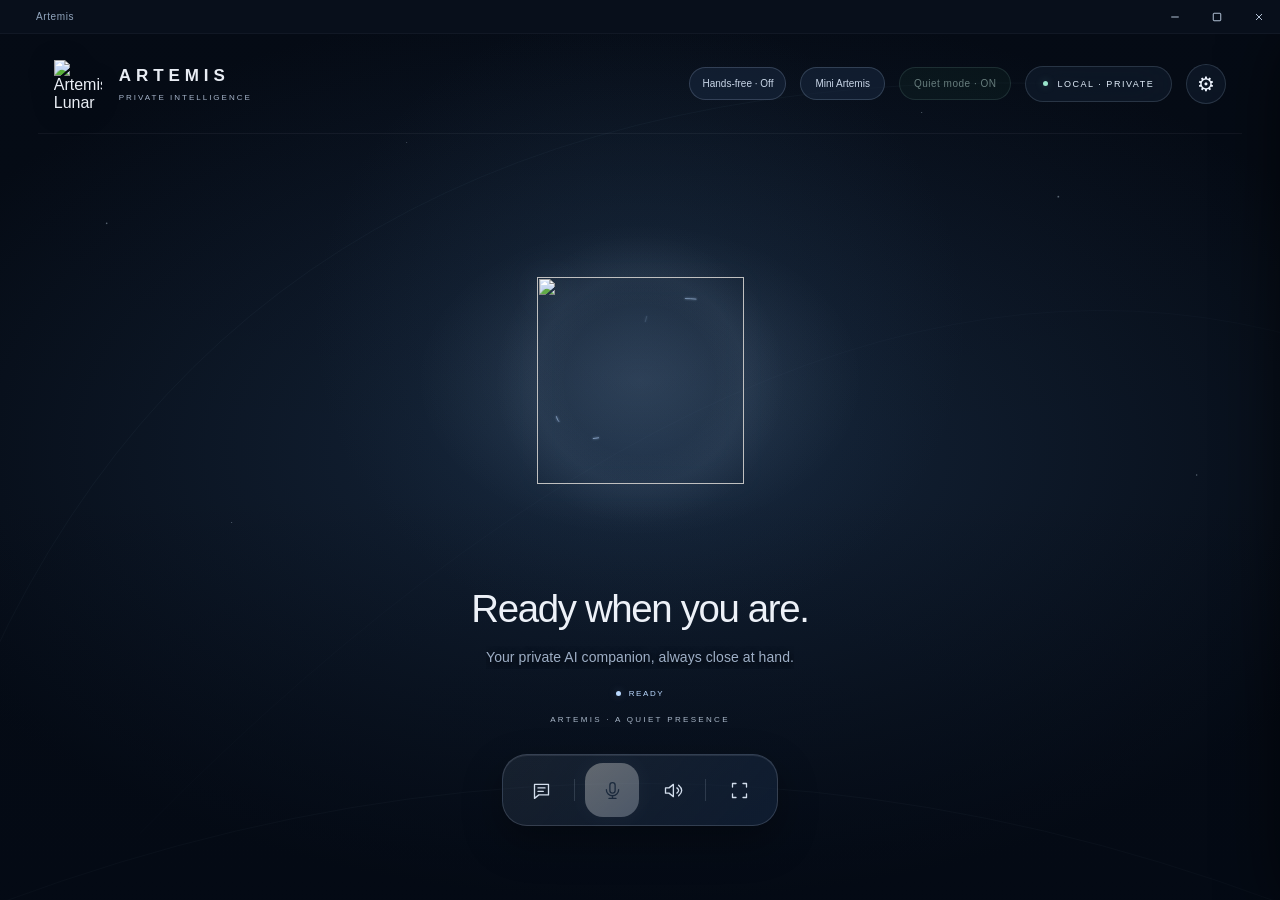
==== app/desktop/web/index.html @ 258d7ea5 "Add and install session-only chat and voice performance measurements" ====
<!doctype html><html lang="en"><head><meta charset="utf-8"><meta name="viewport" content="width=device-width,initial-scale=1"><title>ARTEMIS · Private Intelligence</title><link rel="stylesheet" href="styles.css"><link rel="stylesheet" href="cosmic.css"><link rel="stylesheet" href="premium.css"><link rel="stylesheet" href="antimatter.css"><link rel="stylesheet" href="lunar.css"><link rel="stylesheet" href="artemis-identity.css"><link rel="stylesheet" href="icon-mode.css"><link rel="stylesheet" href="icon-reactive.css"><link rel="stylesheet" href="quiet.css"><link rel="stylesheet" href="mini.css"><link rel="stylesheet" href="window-chrome.css"><link rel="stylesheet" href="handsfree.css"><link rel="stylesheet" href="app-commands.css"><link rel="stylesheet" href="daily.css"><link rel="stylesheet" href="reminders.css"></head><body>
<section id="reminder-inbox" role="status" aria-label="Due reminders" hidden></section><button id="stop-speaking" style="position:fixed;right:16px;bottom:16px;z-index:180;padding:10px 16px;border-radius:12px;background:#304b46;color:#edf5f2;border:1px solid #72978d" hidden>Stop speaking</button><div class="app"><div class="window-chrome"><div class="window-drag pywebview-drag-region" id="window-drag"><img src="/assets/lunar_a.png" alt=""><span>Artemis</span></div><button id="window-minimize" aria-label="Minimize window" title="Minimize window"><svg viewBox="0 0 16 16"><path d="M3 8h10"/></svg></button><button id="window-maximize" aria-label="Maximize window" title="Maximize window"><svg viewBox="0 0 16 16"><rect x="3" y="3" width="10" height="10" rx="1"/></svg></button><button id="window-close" aria-label="Close Artemis" title="Close Artemis"><svg viewBox="0 0 16 16"><path d="m4 4 8 8m0-8-8 8"/></svg></button></div><div class="mini-toolbar"><strong>ARTEMIS</strong><button id="mini-pin" aria-pressed="false" title="Keep Mini Artemis on top">Pin</button><button id="mini-collapse" title="Collapse to icon">Collapse</button><button id="mini-full" title="Return to full desktop">Full</button></div>
<div class="ambient ambient-a"></div><div class="ambient ambient-b"></div><div class="ambient ambient-c"></div><div class="grain"></div><div class="atmosphere atmosphere-left" aria-hidden="true"></div><div class="atmosphere atmosphere-right" aria-hidden="true"></div>
<header class="topbar"><div class="brand"><img src="/assets/lunar_a.png" alt="Artemis Lunar A" class="logo"><div><strong>ARTEMIS</strong><small>PRIVATE INTELLIGENCE</small></div></div><div class="top-right"><button id="handsfree-header" aria-pressed="false" title="Start or stop automatic conversation">Hands-free · Off</button><button id="mini-open" title="Open Mini Artemis">Mini Artemis</button><button id="quiet-toggle" aria-pressed="true" title="Mute voice and use text chat">Quiet mode · ON</button><span class="local-chip"><i></i> LOCAL · PRIVATE</span><button class="top-btn" id="settings-open" aria-label="Open settings" title="Settings">⚙</button></div></header>
<main class="center"><div class="mini-actions"><button id="handsfree-mini" aria-pressed="false">Hands-free · Off</button><button id="mini-chat-open">Chat</button><button id="mini-quiet">Quiet mode · ON</button></div><div class="workspace-label">YOUR PERSONAL SPACE <span>01 / VOICE</span></div><div class="orb-visual" aria-hidden="true"><div class="orbit orbit-outer"></div><div class="orbit orbit-middle"></div><div class="orbit orbit-inner"></div><div class="orb-spark orb-spark-a"></div><div class="orb-spark orb-spark-b"></div></div><div class="orb-stage icon-stage"><button id="mini-icon-open" aria-label="Open Mini Artemis chat"></button><div class="icon-mark" role="img" aria-label="Artemis · ready"><img src="/assets/lunar_a.png" alt="" draggable="false"><div class="icon-halo" aria-hidden="true"></div><svg class="icon-energy" viewBox="0 0 768 768" aria-hidden="true"><path class="crescent-light" d="M590 82C390 62 178 178 152 356C123 553 333 722 574 600"/><path class="orbit-light" d="M81 536C-7 426 529 186 653 248C795 325 333 640 138 597C107 590 90 566 81 536Z"/><path class="inner-light" d="M407 146C373 276 335 381 208 549C164 610 144 638 111 659"/></svg></div><canvas id="orb" aria-label="Animated Artemis crescent-blade A emblem"></canvas><div class="orb-fallback" id="orb-fallback" hidden aria-label="Static artwork shown when WebGL is unavailable"></div></div><h1 id="headline">Ready when you are.</h1><p class="subhead" id="subhead">A quiet moment before the conversation begins.</p><p id="last-heard" class="last-heard" role="status" hidden></p><div class="status"><i id="status-dot"></i><span id="status-label">READY</span></div>
<p class="lunar-signature">ARTEMIS · A QUIET PRESENCE</p><nav class="dock" aria-label="Main controls"><button id="chat-open" aria-label="Open text conversation" title="Chat" class="dock-btn"><svg viewBox="0 0 24 24"><path d="M4 5h16v12H9l-5 4V5Z"/><path d="M8 9h8m-8 4h6"/></svg></button><div class="dock-sep"></div><button id="voice-button" class="dock-btn mic" aria-label="Start voice recognition" title="Record with Whisper"><svg viewBox="0 0 24 24"><rect x="9" y="3" width="6" height="12" rx="3"/><path d="M5 11a7 7 0 0 0 14 0M12 18v3m-4 0h8"/></svg></button><button id="sound-button" class="dock-btn" aria-label="Speech output status" title="Isabella status"><svg viewBox="0 0 24 24"><path d="M4 9h4l5-4v14l-5-4H4V9ZM17 9q4 3 0 6M19 6q7 6 0 12"/></svg></button><div class="dock-sep"></div><button id="expand-button" class="dock-btn" aria-label="Enter fullscreen" title="Fullscreen"><svg viewBox="0 0 24 24"><path d="M8 4H4v4m12-4h4v4M4 16v4h4m12-4v4h-4"/></svg></button></nav>
<div class="workspace-footer"><span>WHISPER <b>Speech recognition</b></span><span>ISABELLA <b>Your voice companion</b></span><span class="keyboard-hint">Ctrl + K <b>Open conversation</b></span></div><div role="status" class="toast" id="toast" hidden></div></main>
<aside id="chat-panel" class="sidepanel" aria-label="Chat with Artemis" aria-hidden="true"><div class="panel-head"><div><small>CONVERSATION</small><h2>Chat with Artemis</h2></div><button class="close" id="chat-close" aria-label="Close chat">✕</button></div><div class="conversation" id="messages"><div class="welcome"><img src="/assets/lunar_a.png" alt=""><h3>What’s on your mind?</h3><p>Chat with Artemis or ask it to open an installed app. Try “open Notepad”.</p></div></div><form class="composer" id="chat-form"><input id="chat-input" placeholder="Message Artemis or type open Notepad…" maxlength="3000" autocomplete="off" aria-label="Type a message"><button type="submit" id="send" aria-label="Send message">➜</button></form><div id="save-status" role="status">Loading saved conversation…</div><div class="panel-foot"><button id="stop-reply" hidden>Stop reply</button><button id="clear-chat" title="Clear this session’s messages">Clear conversation</button><span>LOCAL OLLAMA</span></div></aside>
<aside id="settings-panel" class="sidepanel" aria-label="Settings" aria-hidden="true"><div class="panel-head"><div><small>PERSONALIZE</small><h2>Preferences</h2></div><button class="close" id="settings-close" aria-label="Close settings">✕</button></div><div class="settings-content"><h3>Quiet mode</h3><label class="setting-check"><input type="checkbox" id="quiet-setting" checked> Keep Artemis silent</label><p class="quiet-note">Disables recording and spoken replies. Text chat stays available. Speech already playing is stopped; pending synthesis is cancelled before playback.</p><h3>Appearance</h3><label>Animation speed <output id="speed-value">1.0×</output><input type="range" min="0" max="180" value="100" id="animation-speed"></label><label>Orb scale <output id="scale-value">100%</output><input type="range" min="70" max="130" value="100" id="orb-scale"></label><label class="setting-check"><input type="checkbox" id="reduce-motion"> Reduce animations</label><h3>Everyday</h3><p class="daily-examples">Try: weather today, weather tomorrow, what time is it, calculate 25 * 4, or what can you do.</p><p class="quiet-note">Weather needs internet. City searches and coordinates are sent to Open-Meteo.</p><p id="weather-location">Loading saved weather city...</p><label for="weather-city">Weather city</label><input id="weather-city" placeholder="City, country" maxlength="100"><button id="weather-find">Find location</button><div id="weather-choices" aria-live="polite"></div><h3>Open apps</h3><p class="quiet-note">Type or say “open Notepad”, “open Spotify”, or “launch VS Code”. Close matches need a click to confirm.</p><button id="find-apps">Find apps</button><div id="installed-apps" aria-live="polite"></div><h3>Hands-free conversation</h3><button id="handsfree-toggle" aria-pressed="false">Start hands-free</button><p id="handsfree-hint">Hands-free is off. Start it when you are ready to speak. Quiet mode blocks listening and spoken replies.</p><h3>Conversation</h3><label class="setting-check"><input type="checkbox" id="auto-send-voice" checked> Automatically send recognized speech</label><h3>Daily briefing</h3><button id="daily-briefing">Get daily briefing</button><p class="quiet-note">Weather for your saved city plus overdue and upcoming reminders today. Available on request; spoken replies follow Quiet mode and your speech setting.</p><h3>Reminders</h3><p class="quiet-note">Try “remind me in 10 minutes to stretch”, “show reminders”, or “cancel reminder 1”. Reminders are visual and stay until dismissed. Artemis must be open; overdue reminders appear when you reopen it.</p><button id="check-reminders">Check reminders</button><p id="reminder-status" role="status">Waiting for the desktop reminder service.</p><h3>Documents</h3><button id="index-documents">Choose files to index</button><p id="document-status" role="status">Add UTF-8 .txt/.md (200 KB), PDF or .docx files (5 MB). Only selected files are read. PDF extraction needs pypdf; image-only scans need OCR, which is not available yet.</p><p class="quiet-note">Try “search documents for budget”, “list documents”, or “remove document 1”. Indexed text is a local snapshot; select a changed file again to refresh it. Removing it keeps the original file.</p><h3>Personal memory</h3><p class="quiet-note">Save a fact in chat: “remember that I prefer tea”. Use “show memories”, “find memories about tea”, “update memory 1: I prefer coffee”, or “forget memory 1”. Facts stay on this computer and can inform local chat. Clearing chat does not clear memory; forgetting a fact does not erase old chat messages.</p><h3>Performance</h3><button id="refresh-performance">Refresh timings</button><button id="clear-performance">Clear timings</button><div id="performance-results" role="status">Timings stay in memory for this session only. No message text or audio is stored here. Recognition totals include time spent recording; speech totals include playback.</div><h3>Service status</h3><button id="check-services">Check services</button><p id="service-status" role="status">Check local services without recording audio.</p><h3>Local intelligence</h3><label for="chat-model">Ollama chat model</label><select id="chat-model" disabled><option value="artemis">artemis</option></select><button id="refresh-models">Refresh models</button><button id="save-model" disabled>Use selected model</button><p id="model-status" role="status">Default: artemis. Refresh to list installed models.</p><div class="setting-item"><span>Voice</span><b>Isabella · Kokoro</b></div><div class="setting-item"><span>Recognition</span><b>Whisper · Push to talk</b></div><div class="warning">Microphone uses offline Whisper: click once to record and again to transcribe. Recognized speech is sent to local Ollama automatically when Auto-send is enabled. App opening is available through explicit commands such as “open Notepad”.</div></div></aside>
<div id="veil" class="veil" hidden></div>
</div><script src="artemis-emblem.js"></script><script src="icon-mode.js"></script><script src="chat-stream.js"></script><script src="app.js"></script><script src="session.js"></script><script src="mini.js"></script><script src="window-chrome.js"></script><script src="handsfree.js"></script><script src="app-commands.js"></script><script src="daily.js"></script><script src="reminders.js"></script><script src="model-settings.js"></script><script src="performance.js"></script></body></html>
---- app/desktop/web/styles.css ----
:root{color-scheme:dark;font-family:Inter,'Segoe UI',Arial,sans-serif;--pearl:#e7effa;--muted:#a6b3c7;--tint:#c2d8ef}*{box-sizing:border-box}html,body{margin:0;width:100%;height:100%;overflow:hidden}button,input{font:inherit}button{cursor:pointer}button:focus-visible,input:focus-visible{outline:2px solid #c1eaf8;outline-offset:3px}.app{min-height:100vh;position:relative;isolation:isolate;overflow:hidden;color:#eff5ff;background:radial-gradient(ellipse 70% 60% at 50% 55%,#596c81 0%,#364a63 36%,#17283b 77%,#101a29 100%)}.ambient{position:absolute;inset:-20%;pointer-events:none;z-index:-2;filter:blur(45px)}.ambient-a{background:radial-gradient(ellipse 33% 30% at 20% 43%,#b4cfdc64,transparent 78%)}.ambient-b{background:radial-gradient(ellipse 34% 34% at 83% 58%,#a7bad26d,transparent 75%)}.ambient-c{background:radial-gradient(ellipse 26% 26% at 45% 14%,#b4a8c34d,transparent 76%)}.grain{position:absolute;inset:0;pointer-events:none;z-index:-1;opacity:.16;background-image:url("data:image/svg+xml,%3Csvg viewBox='0 0 180 180' xmlns='http://www.w3.org/2000/svg'%3E%3Cfilter id='n'%3E%3CfeTurbulence type='fractalNoise' baseFrequency='.4' numOctaves='3' stitchTiles='stitch'/%3E%3C/filter%3E%3Crect width='100%25' height='100%25' filter='url(%23n)' opacity='.18'/%3E%3C/svg%3E")}.topbar{height:100px;position:relative;z-index:4;display:flex;justify-content:space-between;align-items:center;padding:18px clamp(28px,5vw,82px)}.brand{display:flex;gap:14px;align-items:center}.logo{height:53px;width:53px;object-fit:contain;filter:drop-shadow(0 6px 15px #0c152b55)}.brand strong{font-size:19px;letter-spacing:.26em;font-weight:650}.brand small{display:block;letter-spacing:.24em;font-size:9px;color:#b7c4d4;margin-top:5px}.top-right{display:flex;gap:16px;align-items:center}.local-chip{font-size:10px;letter-spacing:.18em;display:flex;align-items:center;gap:9px;color:#e1edfa;border:1px solid #d0e9ff26;border-radius:99px;background:#c8e0fa12;padding:11px 16px;backdrop-filter:blur(30px)}.local-chip i,.status i{height:7px;width:7px;background:#99e4cb;display:inline-block;border-radius:50%;box-shadow:0 0 13px #9de5cbd2}.top-btn,.close{color:#eff5ff;background:#c7d9f41a;border:1px solid #d5eaff40;border-radius:50%;height:43px;width:43px;box-shadow:inset 0 1px #fff3;backdrop-filter:blur(24px)}.top-btn{font-size:21px}.center{height:calc(100vh - 100px);min-height:530px;position:relative;display:flex;align-items:center;flex-direction:column;justify-content:flex-start}.section-label{margin-top:clamp(4px,2.7vh,30px);font-size:10px;color:#becbd9;letter-spacing:.3em}.orb-stage{position:relative;width:min(890px,95vw);height:clamp(255px,48vh,510px);transform:scale(var(--orb-scale,1));transform-origin:50% 55%;transition:transform .35s}.orb-stage canvas{position:absolute;inset:0;width:100%;height:100%;display:block;background:transparent}.orb-fallback{position:absolute;inset:20%;display:grid;place-items:center;color:#f0b8b8;font-size:13px;text-align:center}.center h1{font-size:clamp(31px,4.3vw,58px);font-weight:450;letter-spacing:-.055em;margin:-8px 0 10px;text-align:center;text-shadow:0 2px 20px #09162a45}.subhead{font-size:14px;letter-spacing:.01em;color:#d8e3ed;text-align:center;margin:0 24px}.status{margin-top:25px;display:flex;align-items:center;gap:11px;font-size:10px;letter-spacing:.15em;color:#d9e5f1}.status-line{width:1px;height:15px;background:#d0dcf066;margin:0 3px}.dock{margin-top:clamp(23px,5vh,52px);display:flex;align-items:center;gap:10px;padding:9px 13px;border:1px solid #f5faff66;border-radius:999px;background:linear-gradient(135deg,#d8e6f94d,#9eb5d01c 48%,#c5d9f54a);box-shadow:inset 0 1px 1px #ffffffe3,inset 0 -1px 1px #ffffff16,0 12px 35px #0b172647,0 30px 85px #19294250;backdrop-filter:blur(35px)}.dock-btn{width:52px;height:52px;border:0;border-radius:50%;display:grid;place-items:center;color:#e6f2ff;background:transparent;transition:background .2s,transform .2s}.dock-btn:hover{background:#f4f8ff29;transform:translateY(-2px)}.dock-btn svg{height:21px;width:21px;stroke:currentColor;stroke-width:1.7;stroke-linecap:round;stroke-linejoin:round;fill:none}.dock-btn.mic{background:linear-gradient(160deg,#f6fafc,#ced8e9);color:#2b445c;box-shadow:0 4px 17px #edf4fb55}.dock-sep{height:25px;width:1px;background:#edf7ff61}.footnote{font-size:9px;letter-spacing:.24em;color:#94a8c0;margin-top:24px}.footnote span{margin:0 9px}.toast{position:absolute;z-index:13;bottom:20px;left:50%;transform:translateX(-50%);background:#1a3044ed;color:white;padding:12px 18px;border:1px solid #b9d4ef70;border-radius:13px;box-shadow:0 10px 35px #07152288;font-size:12px;max-width:85%;text-align:center}.toast[hidden],.veil[hidden]{display:none}.veil{position:fixed;inset:0;background:#030e1b62;z-index:9;backdrop-filter:blur(3px)}.sidepanel{position:fixed;top:15px;bottom:15px;right:15px;width:min(425px,calc(100vw - 30px));z-index:10;display:flex;flex-direction:column;transform:translateX(calc(100% + 30px));transition:transform .32s cubic-bezier(.2,.8,.2,1);border-radius:27px;background:linear-gradient(148deg,#344c65fa,#1a2e44fc);border:1px solid #b8d0e866;box-shadow:0 15px 85px #05111d99,inset 0 1px #f4f9ff4a;overflow:hidden}.sidepanel.open{transform:translateX(0)}.panel-head{padding:27px 26px 21px;display:flex;align-items:flex-start;justify-content:space-between;border-bottom:1px solid #aecbe629}.panel-head small{font-size:10px;letter-spacing:.26em;color:#b0c5d9}.panel-head h2{font-weight:500;font-size:25px;letter-spacing:-.035em;margin:8px 0 0}.close{width:36px;height:36px}.conversation{flex:1;overflow:auto;padding:23px;display:flex;flex-direction:column;gap:17px}.welcome{margin:auto;text-align:center;max-width:275px}.welcome img{width:76px;height:76px;object-fit:contain}.welcome h3{font-size:21px;font-weight:500}.welcome p{font-size:13px;color:#b6c8da;line-height:1.6}.bubble{padding:12px 15px;border-radius:17px;max-width:90%;font-size:13px;line-height:1.65;white-space:pre-wrap;overflow-wrap:anywhere}.bubble.user{align-self:flex-end;background:#cedcef;color:#17283b;border-bottom-right-radius:5px}.bubble.assistant{align-self:flex-start;background:#c4d7ec20;border:1px solid #b8d4ee30;border-bottom-left-radius:5px}.composer{display:flex;padding:13px;margin:0 17px;gap:10px;align-items:center;background:#ffffff11;border:1px solid #bdd8f250;border-radius:17px}.composer input{border:0;background:none;outline:none;color:white;min-width:0;flex:1;font-size:13px}.composer input::placeholder{color:#aabed1}.composer button{width:37px;height:37px;border:0;border-radius:11px;color:#15283b;background:#dfeaf5;font-size:19px}.composer button:disabled{opacity:.45}.panel-foot{padding:15px 25px 21px;display:flex;align-items:center;justify-content:space-between;font-size:9px;letter-spacing:.15em;color:#9bafc4}.panel-foot button{border:0;background:none;color:#d7e3ef;font-size:11px;cursor:pointer}.settings-content{padding:25px;overflow:auto}.settings-content h3{font-size:12px;letter-spacing:.15em;text-transform:uppercase;font-weight:500;color:#b8cce0;margin:20px 0}.settings-content label{display:block;color:#ebf3fb;font-size:13px;margin-bottom:23px}.settings-content output{float:right;color:#b4dbe7}.settings-content input[type=range]{display:block;width:100%;margin-top:15px;accent-color:#bcdcec}.settings-content .setting-check{display:flex;gap:10px;align-items:center}.setting-item{display:flex;justify-content:space-between;padding:14px 0;gap:12px;border-bottom:1px solid #bed5eb20;font-size:12px;color:#bad0e5}.setting-item b{font-size:12px;color:#e1eef9;font-weight:500;text-align:right}.warning{margin-top:26px;border:1px solid #d5c49a55;border-radius:12px;background:#dfcda30d;padding:15px;font-size:12px;line-height:1.55;color:#d1dcea}@media(max-height:760px){.topbar{height:78px;padding-top:10px;padding-bottom:10px}.center{height:calc(100vh - 78px);min-height:450px}.orb-stage{height:39vh;min-height:210px}.section-label{margin-top:6px}.dock{margin-top:20px}.status{margin-top:14px}.footnote{margin-top:12px}}@media(max-width:650px){.topbar{padding:10px 18px}.local-chip{display:none}.brand strong{font-size:15px}.orb-stage{height:41vh}.dock{margin-top:27px}}


#voice-button.recording{background:rgba(167,68,73,.42);box-shadow:0 0 0 6px rgba(234,123,133,.1), 0 0 22px rgba(241,116,127,.35);border-color:rgba(255,162,170,.65)}
---- app/desktop/web/cosmic.css ----
:root{color-scheme:dark}
.app{height:100dvh;min-height:0;background:#071321 url('cosmic-ocean.png') center center/cover no-repeat;color:#f1f5ff}
.app:before{content:'';position:absolute;inset:0;z-index:-1;background:linear-gradient(180deg,#020b1740,transparent 45%,#020a1840);pointer-events:none}
.ambient,.grain,.atmosphere,.workspace-label,.workspace-footer{display:none!important}
.topbar{height:112px;padding:24px 4vw}.logo{width:62px;height:62px}.brand strong{font-size:20px;letter-spacing:.3em}.brand small{font-size:10px;letter-spacing:.25em;color:#b8c8dc}
.local-chip{padding:15px 22px;background:linear-gradient(130deg,#c9e2ff26,#06101c55);border-color:#d9eaff55;box-shadow:inset 0 1px 4px #fff3;backdrop-filter:blur(20px);font-size:11px}
.top-btn{height:52px;width:52px;font-size:27px;background:#acc9e51a;border-color:#d9eaff55;box-shadow:inset 0 1px 4px #fff3}
.center{height:calc(100dvh - 112px);min-height:0;justify-content:center;padding-bottom:30px}
.orb-stage{height:clamp(210px,44vh,500px);width:min(860px,95vw);flex-shrink:1;min-height:150px;z-index:2;filter:drop-shadow(0 0 22px #8dcfff3a)}
.orb-fallback{background-size:contain;background-repeat:no-repeat;background-position:center}.orb-fallback[hidden]{display:none}
.orb-visual{position:absolute;top:0;left:50%;transform:translateX(-50%);width:min(900px,94vw);height:48vh;pointer-events:none;z-index:1}
.orbit{position:absolute;left:8%;top:14%;width:84%;height:66%;border:1px solid #e8d8bd65;border-radius:50%;box-shadow:0 0 8px #c8e8ff0a;transform:rotate(-23deg)}
.orbit-middle{transform:rotate(25deg);top:20%;left:13%;width:76%;height:62%;border-color:#c7dfff55}.orbit-inner{transform:rotate(-49deg);left:25%;width:53%;height:82%;top:4%;border-color:#dcecff40}
.orbit:after{content:'';position:absolute;left:14%;top:12%;width:6px;height:6px;border-radius:50%;background:#fff7e9;box-shadow:0 0 10px 3px #ffda8e88}.orbit-middle:after{left:86%;top:72%;width:8px;height:8px}.orbit-inner:after{left:22%;top:87%;box-shadow:0 0 12px 4px #b6ddff88}
.center h1{font-weight:400;font-size:clamp(30px,4vw,58px);margin:2px 20px 14px;letter-spacing:-.04em;text-shadow:0 2px 25px #0008}
.subhead{color:#bdcce0;font-size:16px;line-height:1.5;max-width:720px;max-height:9vh;overflow:auto;text-shadow:0 2px 10px #000}
.status{margin-top:17px;font-size:9px;color:#c5d5e8;letter-spacing:.2em}.status i{width:5px;height:5px}
.dock{margin-top:24px;gap:14px;padding:9px 22px;border:1px solid #deedff80;background:linear-gradient(120deg,#d9e9ff42,#a0bad522 55%,#d9e9ff33);box-shadow:inset 0 1px 3px #ffffff70,0 12px 40px #0006;backdrop-filter:blur(22px)}
.dock-btn{width:54px;height:54px}.dock-btn.mic{width:62px;height:62px;background:linear-gradient(145deg,#fff,#d9e9ff);color:#304c70;box-shadow:0 0 25px #b1d9ff88}.dock-btn svg{width:24px;height:24px}
.sidepanel{background:linear-gradient(145deg,#15293eF5,#071321FA);backdrop-filter:blur(28px)}
.toast{bottom:15px}.microcopy{display:none}
@media(max-height:740px){.topbar{height:85px;padding:14px 4vw}.logo{height:49px;width:49px}.center{height:calc(100dvh - 85px);padding-bottom:17px}.orb-stage{height:37vh;min-height:150px}.orb-visual{height:41vh}.center h1{font-size:36px;margin-bottom:8px}.subhead{font-size:14px}.status{margin-top:10px}.dock{margin-top:17px;padding:7px 18px}.dock-btn{height:44px;width:44px}.dock-btn.mic{height:52px;width:52px}}
@media(max-width:650px){.topbar{padding:15px 22px}.brand strong{font-size:16px}.brand small{font-size:8px}.logo{width:48px;height:48px}.top-btn{width:42px;height:42px}.local-chip{display:none}.center h1{font-size:32px}.subhead{font-size:13px}.dock{gap:8px}.orb-stage{width:100vw}}
---- app/desktop/web/premium.css ----
/* Professional refinement: quiet scenery, clear hierarchy, restrained glass. */
:root{font-family:'Segoe UI Variable Text','Segoe UI',sans-serif;--premium-border:rgba(201,222,245,.19)}
.app:before{background:linear-gradient(180deg,rgba(3,11,23,.66),rgba(5,15,29,.23) 38%,rgba(3,12,24,.55) 72%,rgba(2,9,20,.76)),radial-gradient(ellipse at 50% 37%,transparent 20%,rgba(2,9,20,.27) 85%)}
.topbar{height:100px;padding:23px clamp(24px,4.2vw,76px);align-items:center}
.brand{gap:17px}.logo{width:48px;height:48px;filter:drop-shadow(0 4px 12px #0004)}
.brand strong{font-size:17px;letter-spacing:.29em;font-weight:600}.brand small{font-size:8px;letter-spacing:.25em;margin-top:7px;color:#a3b3c7}
.top-right{gap:14px}.local-chip{font-size:9px;letter-spacing:.17em;padding:12px 17px;background:#14243866;border-color:var(--premium-border);box-shadow:inset 0 1px #ffffff0a;backdrop-filter:blur(18px)}
.local-chip i{width:5px;height:5px;box-shadow:0 0 8px #a5e9d344}
.top-btn{width:40px;height:40px;font-size:20px;border-color:var(--premium-border);background:#14243866;box-shadow:inset 0 1px #ffffff0a}
.center{height:calc(100dvh - 100px);padding:0 24px 38px;justify-content:center}
.orb-stage{height:clamp(200px,40vh,420px);width:min(790px,92vw);min-height:140px;filter:drop-shadow(0 0 16px #8dcfff22)}
.orb-visual{top:calc(50% - 310px);height:400px;width:min(830px,89vw);opacity:.55}
.orbit{border-color:#e8d8bd3b;box-shadow:none}.orbit-middle{border-color:#c7dfff35}.orbit-inner{border-color:#dcecff24}
.orbit:after{width:4px;height:4px;box-shadow:0 0 9px 2px #ffda8e55}.orbit-middle:after{width:5px;height:5px}
.center h1{font-size:clamp(30px,3.25vw,48px);font-weight:350;letter-spacing:-.035em;line-height:1.15;margin:14px 0 15px;color:#f0f4fc;text-shadow:0 2px 20px #02091480}
.subhead{font-size:14px;line-height:1.65;color:#afbed2;max-width:640px;letter-spacing:.005em;margin:0 20px;max-height:10vh}
.status{font-size:8px;letter-spacing:.2em;margin-top:20px;color:#a9bdcc;gap:8px}.status i{box-shadow:none;background:#9acdbf}
.dock{margin-top:30px;gap:10px;padding:8px 15px;border-radius:24px;background:linear-gradient(135deg,#9eb8d526,#12243b8c);border-color:#c7ddf23d;box-shadow:inset 0 1px #ffffff1a,0 14px 38px #02071466;backdrop-filter:blur(26px)}
.dock-btn{width:46px;height:46px;color:#ccd9eb;border-radius:15px}.dock-btn svg{width:21px;height:21px;stroke-width:1.5}.dock-btn:hover{background:#d3e5ff12;transform:translateY(-1px)}
.dock-btn.mic{width:54px;height:54px;background:linear-gradient(145deg,#f4f8ff,#bdd3ee);color:#29476b;box-shadow:inset 0 1px #fff,0 0 17px #a3ccff29;border-radius:18px}
.dock-sep{height:22px;background:#d0e1f426}.dock-btn:active{transform:scale(.96)}
.sidepanel{border-radius:20px;background:linear-gradient(150deg,#15273bf5,#091525fc);border-color:var(--premium-border);box-shadow:0 24px 80px #0007;backdrop-filter:blur(30px)}
.panel-head{padding:25px;border-color:#c2d7ee14}.panel-head small{font-size:8px;color:#96acc5}.panel-head h2{font-size:23px}.close{border-color:var(--premium-border);background:#b4cff00a;box-shadow:none}
.bubble{font-size:14px;line-height:1.7}.bubble.assistant{background:#b8d4ef0c;border-color:#b8d4ef17}.bubble.user{background:#b9cfe7;color:#152436}
.composer{background:#a9c6e80a;border-color:#bdd8f22a;border-radius:14px}.composer button{background:#c1d5eb;border-radius:10px}.panel-foot{font-size:8px}
.warning{border-color:#d5c49a28;background:#dfcda306;color:#aabbcf}.veil{background:#020a1666;backdrop-filter:blur(6px)}
.toast{background:#14253bf5;border-color:#bdd8f22a;box-shadow:0 12px 35px #0005}
button:focus-visible,input:focus-visible{outline:2px solid #a9caeb;outline-offset:4px}
@media(max-height:740px){.topbar{height:80px;padding-top:15px;padding-bottom:15px}.center{height:calc(100dvh - 80px);padding-bottom:18px}.orb-stage{height:33vh;min-height:130px}.orb-visual{top:calc(50% - 240px);height:300px}.center h1{font-size:34px;margin:9px 0 10px}.subhead{font-size:13px}.status{margin-top:12px}.dock{margin-top:18px;padding:7px 14px}.dock-btn{height:42px;width:42px}.dock-btn.mic{height:48px;width:48px}}
@media(max-width:650px){.topbar{padding-left:22px;padding-right:22px}.brand{gap:12px}.logo{width:42px;height:42px}.brand strong{font-size:14px}.brand small{font-size:7px}.center{padding-left:12px;padding-right:12px}.center h1{font-size:30px;text-align:center}.subhead{font-size:13px}.orb-visual{width:94vw}.dock{gap:7px}}
@media(prefers-reduced-motion:reduce){.dock-btn,.orb-stage,.sidepanel{transition:none}}
---- app/desktop/web/antimatter.css ----
/* Quiet obsidian workspace, with a single violet-blue energy accent. */
.app{background:#070911;color:#e8edf8}
.app:before{background:radial-gradient(ellipse 35% 42% at 50% 36%,#38265d24,transparent 78%),radial-gradient(ellipse 55% 60% at 70% 55%,#14263e1c,transparent 80%);pointer-events:none}
.orb-visual,.ambient,.grain,.atmosphere{display:none!important}
.orb-stage{filter:none;height:clamp(200px,40vh,400px)}
.topbar{border-bottom:1px solid #bdcbeb0b;margin:0 3vw;padding-left:1.2vw;padding-right:1.2vw}
.local-chip,.top-btn{background:#121724aa;border-color:#c1c9ed1a;box-shadow:none}
.center h1{font-size:clamp(30px,3.1vw,45px);color:#e6eaf6;text-shadow:none;font-weight:350}
.subhead{color:#8e9ab2}.status{color:#a4b2c9}.status i{background:#9cacef}
.dock{background:linear-gradient(135deg,#1d2233d9,#101522ee);border-color:#c5cdef26;box-shadow:inset 0 1px #ffffff09,0 18px 40px #0004;backdrop-filter:none}
.dock-btn.mic{background:linear-gradient(145deg,#dce7ff,#aabfe9);box-shadow:0 0 16px #8bafff12;color:#253451}
.sidepanel{background:#101522fa;backdrop-filter:none;border-color:#c5cdef20}
.veil{backdrop-filter:none;background:#030610a6}
.toast{background:#171e30;border-color:#c5cdef20}
@media(max-height:740px){.orb-stage{height:33vh;min-height:130px}.center h1{font-size:34px}}
---- app/desktop/web/lunar.css ----
/* Artemis: moonlight, celestial navigation and a restrained silver palette. */
.app{background:#070e1b url('lunar-sky.svg') center/cover no-repeat;color:#e9edf4}
.app:before{background:radial-gradient(ellipse 32% 40% at 50% 32%,#688fbe18,transparent 80%),linear-gradient(180deg,#02071112,transparent 55%,#02071155)}
.topbar{border-bottom:1px solid #dce5f10d}
.brand small{color:#a5b3c8}.local-chip,.top-btn{background:#14203388;border-color:#bacce52b}
.orb-stage{height:clamp(230px,43vh,440px);filter:drop-shadow(0 0 20px #bdd8f015)}
.orb-visual{display:none!important}
.center{padding-bottom:30px}
.center h1{font-size:clamp(30px,3.1vw,46px);font-weight:350;letter-spacing:-.035em;color:#edf1f8;margin-top:8px}
.subhead{color:#9eafc6;font-size:14px}
.status{color:#b5c2d2}.status i{background:#d2c3a2}
.dock{background:linear-gradient(140deg,#7489a12a,#132035b8);border:1px solid #cad9ee38;box-shadow:inset 0 1px #eef5ff17,0 16px 40px #0005;border-radius:25px}
.dock-btn{color:#d2ddec}.dock-btn.mic{background:linear-gradient(145deg,#f0eee7,#bbc6d5);color:#293e56;box-shadow:0 0 19px #c4d8ed18}
.dock-sep{background:#c9d8e828}.sidepanel{background:linear-gradient(150deg,#142238fa,#091322fc);border-color:#bdcee72a}
.panel-head small,.settings-content h3{color:#c4b798}.composer button{background:#d3dae4}.bubble.user{background:#c7d3e1}
.lunar-signature{color:#b9aa8d;letter-spacing:.28em;font-size:8px;margin:17px 0 0;text-align:center}
@media(max-height:740px){.orb-stage{height:34vh;min-height:130px}.lunar-signature{margin-top:10px;font-size:7px}.center{padding-bottom:15px}.dock{margin-top:15px}}
@media(max-width:650px){.lunar-signature{font-size:7px;letter-spacing:.18em}.subhead{font-size:13px}}
---- app/desktop/web/artemis-identity.css ----
.app{background:#070d18 url('artemis-midnight.svg') center/cover no-repeat}
.app:before{background:radial-gradient(ellipse 32% 44% at 50% 36%,#3d62842a,transparent 80%),linear-gradient(180deg,#03091412,transparent 55%,#03091488)}
.orb-stage{height:clamp(250px,45vh,460px);width:min(830px,94vw);position:relative;isolation:isolate;filter:none}
.orb-stage:before{content:'';position:absolute;inset:7% 28% 9%;border-radius:50%;background:radial-gradient(ellipse,#b6d6f017,transparent 70%);z-index:-1}
.artemis-bow{position:absolute;inset:-5% 0;width:100%;height:110%;pointer-events:none;overflow:visible}
.artemis-bow .crescent{fill:none;stroke:url(#bow-metal);stroke-width:2.2;stroke-linecap:round;filter:drop-shadow(0 0 5px #bedfff55)}
.artemis-bow .trace{fill:none;stroke:#bcd8ed;stroke-opacity:.15;stroke-width:.65}
.artemis-bow .string{fill:none;stroke:#c0d3e5;stroke-width:.6;stroke-opacity:.28}
.artemis-bow .point{fill:#f1e8d7;filter:drop-shadow(0 0 4px #d7eaff)}
.center h1{font-size:clamp(30px,3vw,44px);margin-top:4px}.lunar-signature{font-size:8px;letter-spacing:.29em;color:#aab8c9}
.dock{background:linear-gradient(130deg,#6f859c26,#112036c9);border-color:#cad9ee2e}
@media(max-height:740px){.orb-stage{height:35vh;min-height:155px}.center h1{font-size:33px}}
@media(max-width:650px){.orb-stage{width:100vw}.artemis-bow{inset:0;width:100%;height:100%}}

.artemis-bow{display:none!important}.orb-stage:before{background:radial-gradient(ellipse,#b6d6f00d,transparent 70%)}
---- app/desktop/web/icon-mode.css ----
.app{--mode:#bad9ff;--mode-rgb:186,217,255;--icon-hue:0deg;--icon-speed:7s}
.app[data-mode=listening]{--mode:#74e4dc;--mode-rgb:116,228,220;--icon-hue:120deg;--icon-speed:2.8s}
.app[data-mode=thinking]{--mode:#b7a0ff;--mode-rgb:183,160,255;--icon-hue:45deg;--icon-speed:4s}
.app[data-mode=transcribing]{--mode:#f2c47e;--mode-rgb:242,196,126;--icon-hue:190deg;--icon-speed:4s}
.app[data-mode=speaking]{--mode:#edcda0;--mode-rgb:237,205,160;--icon-hue:185deg;--icon-speed:2s}
.app[data-mode=error]{--mode:#f093a8;--mode-rgb:240,147,168;--icon-hue:80deg}
.orb-stage.icon-stage{display:grid;place-items:center;perspective:900px;isolation:isolate}
.icon-stage #orb,.icon-stage #orb-fallback{display:none!important}
.icon-stage:before{inset:10% 22%;background:radial-gradient(ellipse,rgba(var(--mode-rgb),.13),transparent 68%);transition:background .6s}
.icon-mark{position:relative;width:clamp(170px,23vh,250px);aspect-ratio:1;animation:icon-float var(--icon-speed) ease-in-out infinite;will-change:transform}
.icon-mark img{width:100%;height:100%;display:block;object-fit:contain;filter:hue-rotate(var(--icon-hue)) saturate(.85) drop-shadow(0 0 16px rgba(var(--mode-rgb),.15));transition:filter .7s}
.icon-mark:after{content:'';position:absolute;inset:5%;border:1px solid rgba(var(--mode-rgb),.3);border-radius:24%;box-shadow:0 0 24px rgba(var(--mode-rgb),.07);pointer-events:none;animation:icon-breathe var(--icon-speed) ease-in-out infinite}
.status{color:var(--mode);transition:color .6s}.status i{background:var(--mode)!important;box-shadow:0 0 9px rgba(var(--mode-rgb),.25)}
.dock-btn.mic{box-shadow:0 0 22px rgba(var(--mode-rgb),.13)}
.app[data-mode=error] .icon-mark,.app[data-mode=error] .icon-mark:after{animation:none}
.icon-modes{display:flex;gap:15px;justify-content:center;margin-top:14px;font-size:8px;color:#8192ac;letter-spacing:.08em}
.icon-modes span:before{content:'';width:4px;height:4px;border-radius:50%;display:inline-block;background:var(--swatch);margin-right:5px;vertical-align:middle}
@keyframes icon-float{0%,100%{transform:translateY(2px) rotateY(-4deg) rotateX(2deg)}50%{transform:translateY(-7px) rotateY(4deg) rotateX(-2deg)}}
@keyframes icon-breathe{0%,100%{opacity:.35;transform:scale(1)}50%{opacity:.8;transform:scale(1.025)}}
.app.icon-motion-off .icon-mark,.app.icon-motion-off .icon-mark:after{animation:none;will-change:auto}
@media(prefers-reduced-motion:reduce){.icon-mark,.icon-mark:after{animation:none!important;will-change:auto}.icon-mark img{transition:none}}
@media(max-height:740px){.icon-mark{width:clamp(135px,23vh,185px)}.icon-modes{margin-top:10px;font-size:7px;gap:10px}}
---- app/desktop/web/icon-reactive.css ----
.app{--voice-level:0;--trace-duration:8s;--orbit-duration:6s;--pulse-duration:2.2s}
.icon-mark{animation:none!important;will-change:auto;transform:none}
.icon-mark:after{display:none}
.icon-halo{position:absolute;inset:-23%;border-radius:50%;background:radial-gradient(ellipse,transparent 35%,rgba(var(--mode-rgb),.13) 49%,transparent 68%);opacity:calc(.32 + var(--voice-level)*.68);transform:scale(calc(1 + var(--voice-level)*.18));transition:transform .25s ease-out,opacity .25s ease-out;pointer-events:none;z-index:-1}
.icon-energy{position:absolute;inset:0;width:100%;height:100%;pointer-events:none;overflow:visible}
.icon-energy path{fill:none;stroke:var(--mode);stroke-linecap:round;filter:drop-shadow(0 0 3px var(--mode));transition:stroke .6s}
.icon-energy .crescent-light{stroke-width:3;stroke-dasharray:40 1480;animation:crescent-flow var(--trace-duration) linear infinite;opacity:.64}
.icon-energy .orbit-light{stroke-width:2.6;stroke-dasharray:20 1300;animation:orbit-flow var(--orbit-duration) linear infinite;opacity:.8}
.icon-energy .inner-light{stroke-width:2;stroke-dasharray:20 780;animation:inner-flow var(--trace-duration) linear infinite;opacity:.28}
.app[data-mode=listening] .icon-energy path{opacity:calc(.45 + var(--voice-level)*.5)}
.app[data-mode=thinking] .orbit-light{stroke-dasharray:80 1240;opacity:.9}
.app[data-mode=speaking] .icon-halo{animation:playback-pulse var(--pulse-duration) ease-in-out infinite}
.app[data-mode=error] .icon-energy path{animation-play-state:paused;opacity:.3}
@keyframes crescent-flow{to{stroke-dashoffset:-1520}}
@keyframes orbit-flow{to{stroke-dashoffset:-1320}}
@keyframes inner-flow{to{stroke-dashoffset:-800}}
@keyframes playback-pulse{0%,100%{opacity:.35;transform:scale(1)}50%{opacity:.85;transform:scale(1.09)}}
.app.icon-motion-off .icon-energy path,.app.icon-motion-off .icon-halo{animation:none!important;filter:none}
.app.icon-motion-off .icon-halo{transform:none!important;transition:none}
.app.icon-motion-off .icon-energy path{stroke-dasharray:none;opacity:.10}
@media(prefers-reduced-motion:reduce){.icon-energy path,.icon-halo{animation:none!important;transition:none!important}.icon-halo{transform:none!important}.icon-energy path{stroke-dasharray:none;opacity:.10}}
---- app/desktop/web/quiet.css ----
#quiet-toggle{border:1px solid #b6d1ea33;border-radius:99px;background:#17273d9c;color:#c9d6e8;padding:10px 14px;font-size:10px;letter-spacing:.05em;cursor:pointer}
#quiet-toggle[aria-pressed=true]{color:#c4e8dd;border-color:#9ad5c647;background:#15332b80}
#quiet-toggle:disabled{opacity:.5;cursor:wait}#voice-button:disabled{opacity:.35;cursor:not-allowed;transform:none}
#save-status{color:#8ca5b9;font-size:10px;letter-spacing:0;padding:0 25px 12px;min-height:24px;overflow-wrap:anywhere}
.quiet-note{font-size:12px;line-height:1.6;color:#a5b8cb;margin-bottom:22px}
@media(max-width:650px){#quiet-toggle{font-size:9px;padding:9px 11px}.top-right{gap:8px}}
---- app/desktop/web/mini.css ----
#mini-open{border:1px solid #b6d1ea33;border-radius:99px;background:#17273d9c;color:#c9d6e8;padding:10px 14px;font-size:10px;cursor:pointer}
.mini-toolbar,.mini-actions,#mini-icon-open{display:none}
.app[data-layout=mini],.app[data-layout=chat]{min-height:100dvh}
.app[data-layout=mini] .topbar,.app[data-layout=chat] .topbar{display:none}
.app[data-layout=mini] .mini-toolbar,.app[data-layout=chat] .mini-toolbar{position:relative;z-index:12;display:flex;gap:7px;align-items:center;padding:9px 12px;height:44px;border-bottom:1px solid #bdd3ed14}
.mini-toolbar strong{font-size:10px;letter-spacing:.12em;margin-right:auto;color:#cad7ea}
.mini-toolbar button,.mini-actions button{font-size:10px;border:1px solid #bfd2eb26;background:#17263c;color:#c9d7e9;border-radius:9px;padding:6px 8px;cursor:pointer}
.mini-toolbar button[aria-pressed=true]{color:#afe1ce;border-color:#afe1ce55}
.app[data-layout=mini] #mini-collapse{display:none}
.app[data-layout=mini] .center{height:calc(100dvh - 44px);padding:0 8px 42px;justify-content:center;min-height:0}
.app[data-layout=mini] .orb-stage{height:133px;min-height:0;width:100%;transform:none}
.app[data-layout=mini] .icon-mark{width:108px}
.app[data-layout=mini] #mini-icon-open{display:block;position:absolute;inset:0;background:transparent;border:0;cursor:pointer;border-radius:18px;z-index:4}
.app[data-layout=mini] .center h1,.app[data-layout=mini] .subhead,.app[data-layout=mini] .dock,.app[data-layout=mini] .lunar-signature{display:none}
.app[data-layout=mini] .status{margin:2px 0 0;font-size:8px}
.app[data-layout=mini] .mini-actions{display:flex;position:absolute;bottom:10px;left:0;right:0;justify-content:center;gap:9px}
.app[data-layout=mini] .toast{bottom:40px;max-width:95%;font-size:10px;padding:7px 10px}
.app[data-layout=chat] .center{display:none}
.app[data-layout=chat] #chat-panel,.app[data-layout=chat] #settings-panel{top:44px;bottom:0;right:0;width:100%;border-radius:0;border:0;box-shadow:none}
.app[data-layout=chat] .veil{display:none}
.app[data-layout=chat] .panel-head{padding:15px 18px}
.app[data-layout=chat] .panel-head h2{font-size:20px}
.app[data-layout=chat] .conversation{padding:18px}
.app[data-layout=chat] .panel-foot{padding:12px 20px}
.app[data-layout=chat] .mini-actions{display:none}
@media(max-width:650px){#mini-open{font-size:9px;padding:9px}.topbar .brand small{display:none}.topbar{padding-left:12px;padding-right:12px}.topbar .brand{gap:7px}}
---- app/desktop/web/window-chrome.css ----
.window-chrome{height:34px;display:flex;align-items:stretch;position:relative;z-index:30;background:#080f1b;border-bottom:1px solid #bcd0ea0c;user-select:none}
.window-drag{flex:1;min-width:50px;display:flex;align-items:center;gap:8px;padding:0 12px;cursor:default;color:#91a5bd;font-size:10px;letter-spacing:.06em}
.window-drag img{width:16px;height:16px;object-fit:contain;pointer-events:none}
.window-chrome button{border:0;background:transparent;color:#b7c6da;width:42px;padding:0;cursor:pointer;display:grid;place-items:center}
.window-chrome button:hover{background:#a6c6ed18}.window-chrome #window-close:hover{background:#a93744;color:white}
.window-chrome svg{width:12px;height:12px;fill:none;stroke:currentColor;stroke-width:1.3;pointer-events:none}
.app .center{height:calc(100dvh - 134px)}
.app[data-layout=mini] .center{height:calc(100dvh - 78px)}
.app[data-layout=chat] #chat-panel,.app[data-layout=chat] #settings-panel{top:78px}
.app[data-layout=mini] #window-maximize,.app[data-layout=chat] #window-maximize{display:none}
.app[data-layout=mini] .window-chrome button,.app[data-layout=chat] .window-chrome button{width:36px}
.app[data-layout=mini] .icon-mark{width:100px}
.app[data-layout=chat] .center{display:none}
@media(max-height:740px){.app .center{height:calc(100dvh - 114px)}.app[data-layout=mini] .center{height:calc(100dvh - 78px)}}
---- app/desktop/web/handsfree.css ----
#handsfree-toggle{border:1px solid #b9cdea40;background:#1b2d46;color:#d2dfef;border-radius:11px;padding:10px 14px;cursor:pointer;font-size:12px}
#handsfree-toggle[aria-pressed=true]{background:#174037;border-color:#83cfb688;color:#d1f4e6}
#handsfree-hint{font-size:12px;line-height:1.6;color:#9fb3cc;margin:12px 0 23px}

#handsfree-header{border:1px solid #b9cdea33;border-radius:99px;background:#17273d9c;color:#c9d6e8;padding:10px 12px;font-size:10px;cursor:pointer}#handsfree-header[aria-pressed=true],#handsfree-mini[aria-pressed=true]{background:#174037;color:#d1f4e6}.app[data-layout=mini] .mini-actions{flex-wrap:wrap;padding:0 8px}.app[data-layout=mini] #handsfree-mini{font-size:9px}.app[data-layout=mini] .center{padding-bottom:61px}.app[data-layout=mini] .orb-stage{height:110px}.app[data-layout=mini] .icon-mark{width:88px}@media(max-width:850px){.topbar .local-chip{display:none}#handsfree-header{font-size:9px;padding:9px}}

.last-heard{font-size:11px;color:#b7c8dd;max-width:70%;text-align:center;max-height:36px;overflow:auto;margin:10px 0 0}.last-heard[hidden]{display:none}.app[data-layout=mini] .last-heard{display:none}
---- app/desktop/web/app-commands.css ----
#find-apps,.app-confirm{border:1px solid #b6cce54a;background:#25405b;color:#e2ecf9;border-radius:9px;padding:8px 12px;cursor:pointer;font-size:12px}
.app-confirm{margin-top:10px} .app-confirm:disabled{opacity:.5;cursor:default}
#installed-apps{font-size:12px;line-height:1.9;color:#b6c8df;max-height:180px;overflow:auto;margin-top:13px}
---- app/desktop/web/daily.css ----
#weather-city{width:100%;background:#0b192b;border:1px solid #bcd1e43b;border-radius:9px;color:#e4ecf7;padding:10px;margin:8px 0 10px}
#weather-find{border:1px solid #bcd1e43b;border-radius:9px;background:#24405b;color:#e4ecf7;padding:8px 13px;cursor:pointer}
#weather-location,#weather-choices{font-size:12px;color:#b7c9de;line-height:1.7;overflow-wrap:anywhere}
#weather-choices button{display:block;margin-bottom:8px;text-align:left}
.daily-examples{font-size:12px;color:#a7bbd1;line-height:1.9}
---- app/desktop/web/reminders.css ----
#reminder-inbox { position:fixed; z-index:200; top:64px; left:20px; max-width:min(420px,calc(100vw - 40px)); max-height:45vh; overflow:auto; padding:14px; border:1px solid #7caaa1; border-radius:14px; background:#152525; color:#edf5f2; box-shadow:0 8px 30px #0008; }
#reminder-inbox[hidden] { display:none; }
#reminder-inbox p { margin:6px 0; overflow-wrap:anywhere; white-space:pre-wrap; }
#reminder-inbox button { margin-bottom:10px; padding:7px 12px; color:#edf5f2; background:#304b46; border:1px solid #72978d; border-radius:8px; cursor:pointer; }
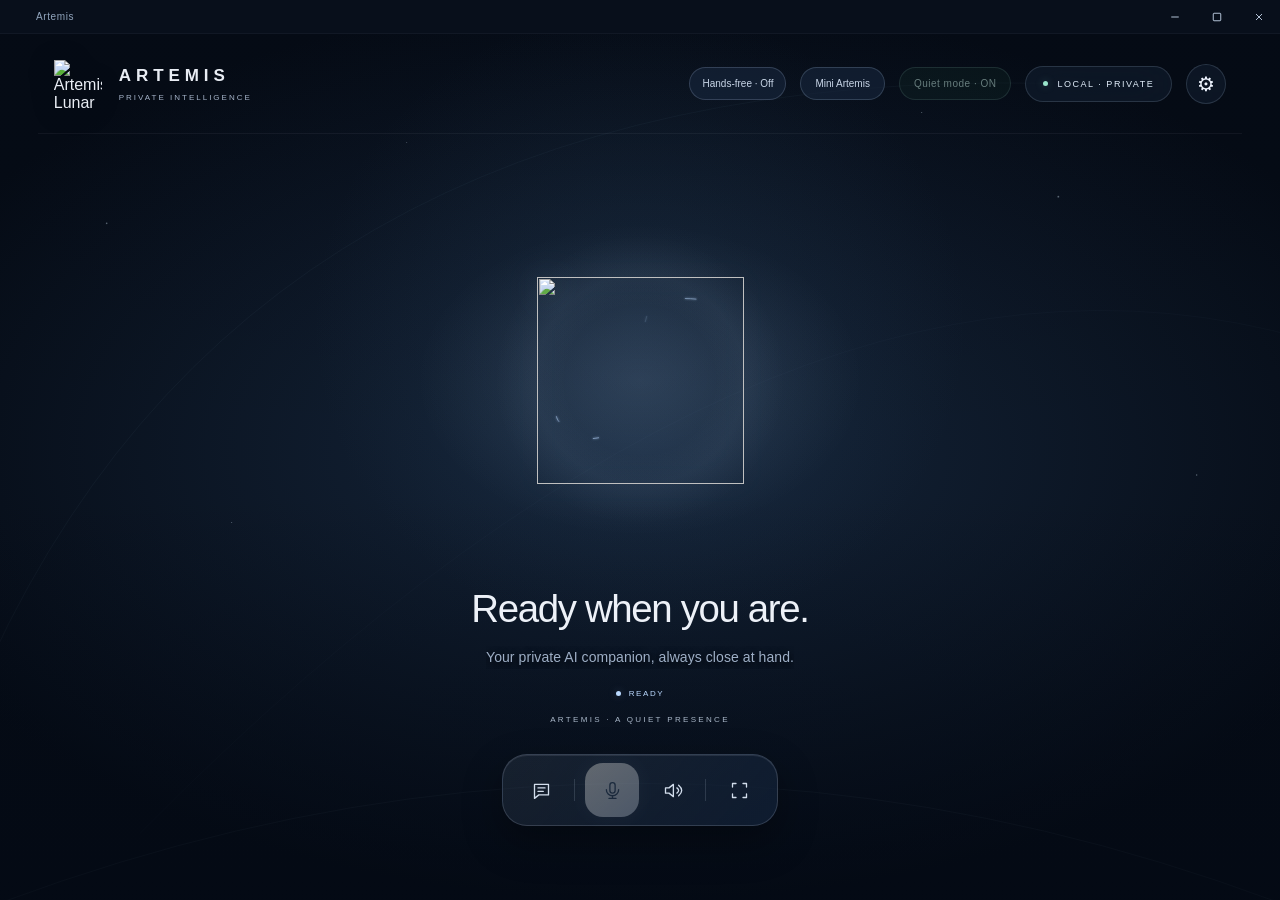
==== commit df9d921d: "Improve panel and streaming chat responsiveness" ====
--- a/app/desktop/web/index.html
+++ b/app/desktop/web/index.html
@@ -1,14 +1,14 @@
-<!doctype html><html lang="en"><head><meta charset="utf-8"><meta name="viewport" content="width=device-width,initial-scale=1"><title>ARTEMIS · Private Intelligence</title><link rel="stylesheet" href="styles.css"><link rel="stylesheet" href="cosmic.css"><link rel="stylesheet" href="premium.css"><link rel="stylesheet" href="antimatter.css"><link rel="stylesheet" href="lunar.css"><link rel="stylesheet" href="artemis-identity.css"><link rel="stylesheet" href="icon-mode.css"><link rel="stylesheet" href="icon-reactive.css"><link rel="stylesheet" href="quiet.css"><link rel="stylesheet" href="mini.css"><link rel="stylesheet" href="window-chrome.css"><link rel="stylesheet" href="handsfree.css"><link rel="stylesheet" href="app-commands.css"><link rel="stylesheet" href="daily.css"><link rel="stylesheet" href="reminders.css"></head><body>
-<section id="reminder-inbox" role="status" aria-label="Due reminders" hidden></section><button id="stop-speaking" style="position:fixed;right:16px;bottom:16px;z-index:180;padding:10px 16px;border-radius:12px;background:#304b46;color:#edf5f2;border:1px solid #72978d" hidden>Stop speaking</button><div class="app"><div class="window-chrome"><div class="window-drag pywebview-drag-region" id="window-drag"><img src="/assets/lunar_a.png" alt=""><span>Artemis</span></div><button id="window-minimize" aria-label="Minimize window" title="Minimize window"><svg viewBox="0 0 16 16"><path d="M3 8h10"/></svg></button><button id="window-maximize" aria-label="Maximize window" title="Maximize window"><svg viewBox="0 0 16 16"><rect x="3" y="3" width="10" height="10" rx="1"/></svg></button><button id="window-close" aria-label="Close Artemis" title="Close Artemis"><svg viewBox="0 0 16 16"><path d="m4 4 8 8m0-8-8 8"/></svg></button></div><div class="mini-toolbar"><strong>ARTEMIS</strong><button id="mini-pin" aria-pressed="false" title="Keep Mini Artemis on top">Pin</button><button id="mini-collapse" title="Collapse to icon">Collapse</button><button id="mini-full" title="Return to full desktop">Full</button></div>
+<!doctype html><html lang="en"><head><meta charset="utf-8"><meta name="viewport" content="width=device-width,initial-scale=1"><title>ARTEMIS · Private Intelligence</title><link rel="stylesheet" href="styles.css"><link rel="stylesheet" href="cosmic.css"><link rel="stylesheet" href="premium.css"><link rel="stylesheet" href="antimatter.css"><link rel="stylesheet" href="lunar.css"><link rel="stylesheet" href="artemis-identity.css"><link rel="stylesheet" href="icon-mode.css"><link rel="stylesheet" href="icon-reactive.css"><link rel="stylesheet" href="quiet.css"><link rel="stylesheet" href="mini.css"><link rel="stylesheet" href="window-chrome.css"><link rel="stylesheet" href="handsfree.css"><link rel="stylesheet" href="app-commands.css"><link rel="stylesheet" href="daily.css"><link rel="stylesheet" href="reminders.css"><link rel="stylesheet" href="briefing-schedule.css"><link rel="stylesheet" href="responsive.css"></head><body>
+<section id="reminder-inbox" role="status" aria-label="Due reminders" hidden></section><button id="stop-speaking" style="position:fixed;right:16px;bottom:16px;z-index:180;padding:10px 16px;border-radius:12px;background:#304b46;color:#edf5f2;border:1px solid #72978d" hidden>Stop speaking</button><section id="scheduled-briefing-notice" role="status" aria-label="Scheduled daily briefing" hidden></section><div class="app"><div class="window-chrome"><div class="window-drag pywebview-drag-region" id="window-drag"><img src="/assets/lunar_a.png" alt=""><span>Artemis</span></div><button id="window-minimize" aria-label="Minimize window" title="Minimize window"><svg viewBox="0 0 16 16"><path d="M3 8h10"/></svg></button><button id="window-maximize" aria-label="Maximize window" title="Maximize window"><svg viewBox="0 0 16 16"><rect x="3" y="3" width="10" height="10" rx="1"/></svg></button><button id="window-close" aria-label="Close Artemis" title="Close Artemis"><svg viewBox="0 0 16 16"><path d="m4 4 8 8m0-8-8 8"/></svg></button></div><div class="mini-toolbar"><strong>ARTEMIS</strong><button id="mini-pin" aria-pressed="false" title="Keep Mini Artemis on top">Pin</button><button id="mini-collapse" title="Collapse to icon">Collapse</button><button id="mini-full" title="Return to full desktop">Full</button></div>
 <div class="ambient ambient-a"></div><div class="ambient ambient-b"></div><div class="ambient ambient-c"></div><div class="grain"></div><div class="atmosphere atmosphere-left" aria-hidden="true"></div><div class="atmosphere atmosphere-right" aria-hidden="true"></div>
 <header class="topbar"><div class="brand"><img src="/assets/lunar_a.png" alt="Artemis Lunar A" class="logo"><div><strong>ARTEMIS</strong><small>PRIVATE INTELLIGENCE</small></div></div><div class="top-right"><button id="handsfree-header" aria-pressed="false" title="Start or stop automatic conversation">Hands-free · Off</button><button id="mini-open" title="Open Mini Artemis">Mini Artemis</button><button id="quiet-toggle" aria-pressed="true" title="Mute voice and use text chat">Quiet mode · ON</button><span class="local-chip"><i></i> LOCAL · PRIVATE</span><button class="top-btn" id="settings-open" aria-label="Open settings" title="Settings">⚙</button></div></header>
 <main class="center"><div class="mini-actions"><button id="handsfree-mini" aria-pressed="false">Hands-free · Off</button><button id="mini-chat-open">Chat</button><button id="mini-quiet">Quiet mode · ON</button></div><div class="workspace-label">YOUR PERSONAL SPACE <span>01 / VOICE</span></div><div class="orb-visual" aria-hidden="true"><div class="orbit orbit-outer"></div><div class="orbit orbit-middle"></div><div class="orbit orbit-inner"></div><div class="orb-spark orb-spark-a"></div><div class="orb-spark orb-spark-b"></div></div><div class="orb-stage icon-stage"><button id="mini-icon-open" aria-label="Open Mini Artemis chat"></button><div class="icon-mark" role="img" aria-label="Artemis · ready"><img src="/assets/lunar_a.png" alt="" draggable="false"><div class="icon-halo" aria-hidden="true"></div><svg class="icon-energy" viewBox="0 0 768 768" aria-hidden="true"><path class="crescent-light" d="M590 82C390 62 178 178 152 356C123 553 333 722 574 600"/><path class="orbit-light" d="M81 536C-7 426 529 186 653 248C795 325 333 640 138 597C107 590 90 566 81 536Z"/><path class="inner-light" d="M407 146C373 276 335 381 208 549C164 610 144 638 111 659"/></svg></div><canvas id="orb" aria-label="Animated Artemis crescent-blade A emblem"></canvas><div class="orb-fallback" id="orb-fallback" hidden aria-label="Static artwork shown when WebGL is unavailable"></div></div><h1 id="headline">Ready when you are.</h1><p class="subhead" id="subhead">A quiet moment before the conversation begins.</p><p id="last-heard" class="last-heard" role="status" hidden></p><div class="status"><i id="status-dot"></i><span id="status-label">READY</span></div>
 <p class="lunar-signature">ARTEMIS · A QUIET PRESENCE</p><nav class="dock" aria-label="Main controls"><button id="chat-open" aria-label="Open text conversation" title="Chat" class="dock-btn"><svg viewBox="0 0 24 24"><path d="M4 5h16v12H9l-5 4V5Z"/><path d="M8 9h8m-8 4h6"/></svg></button><div class="dock-sep"></div><button id="voice-button" class="dock-btn mic" aria-label="Start voice recognition" title="Record with Whisper"><svg viewBox="0 0 24 24"><rect x="9" y="3" width="6" height="12" rx="3"/><path d="M5 11a7 7 0 0 0 14 0M12 18v3m-4 0h8"/></svg></button><button id="sound-button" class="dock-btn" aria-label="Speech output status" title="Isabella status"><svg viewBox="0 0 24 24"><path d="M4 9h4l5-4v14l-5-4H4V9ZM17 9q4 3 0 6M19 6q7 6 0 12"/></svg></button><div class="dock-sep"></div><button id="expand-button" class="dock-btn" aria-label="Enter fullscreen" title="Fullscreen"><svg viewBox="0 0 24 24"><path d="M8 4H4v4m12-4h4v4M4 16v4h4m12-4v4h-4"/></svg></button></nav>
 <div class="workspace-footer"><span>WHISPER <b>Speech recognition</b></span><span>ISABELLA <b>Your voice companion</b></span><span class="keyboard-hint">Ctrl + K <b>Open conversation</b></span></div><div role="status" class="toast" id="toast" hidden></div></main>
 <aside id="chat-panel" class="sidepanel" aria-label="Chat with Artemis" aria-hidden="true"><div class="panel-head"><div><small>CONVERSATION</small><h2>Chat with Artemis</h2></div><button class="close" id="chat-close" aria-label="Close chat">✕</button></div><div class="conversation" id="messages"><div class="welcome"><img src="/assets/lunar_a.png" alt=""><h3>What’s on your mind?</h3><p>Chat with Artemis or ask it to open an installed app. Try “open Notepad”.</p></div></div><form class="composer" id="chat-form"><input id="chat-input" placeholder="Message Artemis or type open Notepad…" maxlength="3000" autocomplete="off" aria-label="Type a message"><button type="submit" id="send" aria-label="Send message">➜</button></form><div id="save-status" role="status">Loading saved conversation…</div><div class="panel-foot"><button id="stop-reply" hidden>Stop reply</button><button id="clear-chat" title="Clear this session’s messages">Clear conversation</button><span>LOCAL OLLAMA</span></div></aside>
-<aside id="settings-panel" class="sidepanel" aria-label="Settings" aria-hidden="true"><div class="panel-head"><div><small>PERSONALIZE</small><h2>Preferences</h2></div><button class="close" id="settings-close" aria-label="Close settings">✕</button></div><div class="settings-content"><h3>Quiet mode</h3><label class="setting-check"><input type="checkbox" id="quiet-setting" checked> Keep Artemis silent</label><p class="quiet-note">Disables recording and spoken replies. Text chat stays available. Speech already playing is stopped; pending synthesis is cancelled before playback.</p><h3>Appearance</h3><label>Animation speed <output id="speed-value">1.0×</output><input type="range" min="0" max="180" value="100" id="animation-speed"></label><label>Orb scale <output id="scale-value">100%</output><input type="range" min="70" max="130" value="100" id="orb-scale"></label><label class="setting-check"><input type="checkbox" id="reduce-motion"> Reduce animations</label><h3>Everyday</h3><p class="daily-examples">Try: weather today, weather tomorrow, what time is it, calculate 25 * 4, or what can you do.</p><p class="quiet-note">Weather needs internet. City searches and coordinates are sent to Open-Meteo.</p><p id="weather-location">Loading saved weather city...</p><label for="weather-city">Weather city</label><input id="weather-city" placeholder="City, country" maxlength="100"><button id="weather-find">Find location</button><div id="weather-choices" aria-live="polite"></div><h3>Open apps</h3><p class="quiet-note">Type or say “open Notepad”, “open Spotify”, or “launch VS Code”. Close matches need a click to confirm.</p><button id="find-apps">Find apps</button><div id="installed-apps" aria-live="polite"></div><h3>Hands-free conversation</h3><button id="handsfree-toggle" aria-pressed="false">Start hands-free</button><p id="handsfree-hint">Hands-free is off. Start it when you are ready to speak. Quiet mode blocks listening and spoken replies.</p><h3>Conversation</h3><label class="setting-check"><input type="checkbox" id="auto-send-voice" checked> Automatically send recognized speech</label><h3>Daily briefing</h3><button id="daily-briefing">Get daily briefing</button><p class="quiet-note">Weather for your saved city plus overdue and upcoming reminders today. Available on request; spoken replies follow Quiet mode and your speech setting.</p><h3>Reminders</h3><p class="quiet-note">Try “remind me in 10 minutes to stretch”, “show reminders”, or “cancel reminder 1”. Reminders are visual and stay until dismissed. Artemis must be open; overdue reminders appear when you reopen it.</p><button id="check-reminders">Check reminders</button><p id="reminder-status" role="status">Waiting for the desktop reminder service.</p><h3>Documents</h3><button id="index-documents">Choose files to index</button><p id="document-status" role="status">Add UTF-8 .txt/.md (200 KB), PDF or .docx files (5 MB). Only selected files are read. PDF extraction needs pypdf; image-only scans need OCR, which is not available yet.</p><p class="quiet-note">Try “search documents for budget”, “list documents”, or “remove document 1”. Indexed text is a local snapshot; select a changed file again to refresh it. Removing it keeps the original file.</p><h3>Personal memory</h3><p class="quiet-note">Save a fact in chat: “remember that I prefer tea”. Use “show memories”, “find memories about tea”, “update memory 1: I prefer coffee”, or “forget memory 1”. Facts stay on this computer and can inform local chat. Clearing chat does not clear memory; forgetting a fact does not erase old chat messages.</p><h3>Performance</h3><button id="refresh-performance">Refresh timings</button><button id="clear-performance">Clear timings</button><div id="performance-results" role="status">Timings stay in memory for this session only. No message text or audio is stored here. Recognition totals include time spent recording; speech totals include playback.</div><h3>Service status</h3><button id="check-services">Check services</button><p id="service-status" role="status">Check local services without recording audio.</p><h3>Local intelligence</h3><label for="chat-model">Ollama chat model</label><select id="chat-model" disabled><option value="artemis">artemis</option></select><button id="refresh-models">Refresh models</button><button id="save-model" disabled>Use selected model</button><p id="model-status" role="status">Default: artemis. Refresh to list installed models.</p><div class="setting-item"><span>Voice</span><b>Isabella · Kokoro</b></div><div class="setting-item"><span>Recognition</span><b>Whisper · Push to talk</b></div><div class="warning">Microphone uses offline Whisper: click once to record and again to transcribe. Recognized speech is sent to local Ollama automatically when Auto-send is enabled. App opening is available through explicit commands such as “open Notepad”.</div></div></aside>
+<aside id="settings-panel" class="sidepanel" aria-label="Settings" aria-hidden="true"><div class="panel-head"><div><small>PERSONALIZE</small><h2>Preferences</h2></div><button class="close" id="settings-close" aria-label="Close settings">✕</button></div><div class="settings-content"><h3>Quiet mode</h3><label class="setting-check"><input type="checkbox" id="quiet-setting" checked> Keep Artemis silent</label><p class="quiet-note">Disables recording and spoken replies. Text chat stays available. Speech already playing is stopped; pending synthesis is cancelled before playback.</p><h3>Appearance</h3><label>Animation speed <output id="speed-value">1.0×</output><input type="range" min="0" max="180" value="100" id="animation-speed"></label><label>Orb scale <output id="scale-value">100%</output><input type="range" min="70" max="130" value="100" id="orb-scale"></label><label class="setting-check"><input type="checkbox" id="reduce-motion"> Reduce animations</label><h3>Everyday</h3><p class="daily-examples">Try: weather today, weather tomorrow, what time is it, calculate 25 * 4, or what can you do.</p><p class="quiet-note">Weather needs internet. City searches and coordinates are sent to Open-Meteo.</p><p id="weather-location">Loading saved weather city...</p><label for="weather-city">Weather city</label><input id="weather-city" placeholder="City, country" maxlength="100"><button id="weather-find">Find location</button><div id="weather-choices" aria-live="polite"></div><h3>Open apps</h3><p class="quiet-note">Type or say “open Notepad”, “open Spotify”, or “launch VS Code”. Close matches need a click to confirm.</p><button id="find-apps">Find apps</button><div id="installed-apps" aria-live="polite"></div><h3>Hands-free conversation</h3><button id="handsfree-toggle" aria-pressed="false">Start hands-free</button><p id="handsfree-hint">Hands-free is off. Start it when you are ready to speak. Quiet mode blocks listening and spoken replies.</p><h3>Conversation</h3><label class="setting-check"><input type="checkbox" id="auto-send-voice" checked> Automatically send recognized speech</label><h3>Calendar</h3><button id="import-calendar">Import calendar file</button><p id="calendar-status" role="status">Choose an .ics export to include events in briefings. Local snapshots only: import again to refresh. Try calendar today, list calendars, or remove calendar 1. No account connection or calendar edits.</p><h3>Scheduled daily briefing</h3><label class="setting-check"><input id="schedule-briefing-enabled" type="checkbox"> Prepare a daily briefing</label><label for="schedule-briefing-time">Time on this computer</label><input id="schedule-briefing-time" type="time" value="09:00"><button id="save-briefing-schedule" disabled>Save briefing schedule</button><p id="briefing-schedule-status" role="status">Scheduled briefings are off by default. Visual notices only; Artemis must be open. Reopening after the chosen time prepares the current day briefing.</p><h3>Task plans</h3><p class="quiet-note">Type in chat: plan tasks: what time is it; calculate 25 * 4; open Notepad. Review 2-4 supported steps before clicking Run. App launching is allowed only as the final step. Cancel stops after the current step; completed actions are not undone.</p><h3>Daily briefing</h3><button id="daily-briefing">Get daily briefing</button><p class="quiet-note">Weather for your saved city, reminders, and events from imported calendars. Available on request; spoken replies follow Quiet mode and your speech setting.</p><h3>Reminders</h3><p class="quiet-note">Try “remind me in 10 minutes to stretch”, “show reminders”, or “cancel reminder 1”. Reminders are visual and stay until dismissed. Artemis must be open; overdue reminders appear when you reopen it.</p><button id="check-reminders">Check reminders</button><p id="reminder-status" role="status">Waiting for the desktop reminder service.</p><h3>Documents</h3><button id="index-documents">Choose files to index</button><p id="document-status" role="status">Add UTF-8 .txt/.md (200 KB), PDF or .docx files (5 MB). Only selected files are read. PDF extraction needs pypdf; image-only scans need OCR, which is not available yet.</p><p class="quiet-note">Try “search documents for budget”, “list documents”, or “remove document 1”. Indexed text is a local snapshot; select a changed file again to refresh it. Removing it keeps the original file.</p><h3>Personal memory</h3><p class="quiet-note">Save a fact in chat: “remember that I prefer tea”. Use “show memories”, “find memories about tea”, “update memory 1: I prefer coffee”, or “forget memory 1”. Facts stay on this computer and can inform local chat. Clearing chat does not clear memory; forgetting a fact does not erase old chat messages.</p><h3>Voice preparation</h3><button id="warm-voice-models">Warm up voice models</button><p id="voice-warmup-status" role="status">Optional: prepare cached speech models before a conversation. No recording, playback, downloads or automatic startup. May briefly use CPU and memory. Ready models remain loaded until Artemis closes.</p><h3>Performance</h3><button id="refresh-performance">Refresh timings</button><button id="clear-performance">Clear timings</button><div id="performance-results" role="status">Timings stay in memory for this session only. No message text or audio is stored here. Recognition totals include time spent recording; speech totals include playback.</div><h3>Service status</h3><button id="check-services">Check services</button><p id="service-status" role="status">Check local services without recording audio.</p><h3>Local intelligence</h3><label for="chat-model">Ollama chat model</label><select id="chat-model" disabled><option value="artemis">artemis</option></select><button id="refresh-models">Refresh models</button><button id="save-model" disabled>Use selected model</button><p id="model-status" role="status">Default: artemis. Refresh to list installed models.</p><div class="setting-item"><span>Voice</span><b>Isabella · Kokoro</b></div><div class="setting-item"><span>Recognition</span><b>Whisper · Push to talk</b></div><div class="warning">Microphone uses offline Whisper: click once to record and again to transcribe. Recognized speech is sent to local Ollama automatically when Auto-send is enabled. App opening is available through explicit commands such as “open Notepad”.</div></div></aside>
 <div id="veil" class="veil" hidden></div>
-</div><script src="artemis-emblem.js"></script><script src="icon-mode.js"></script><script src="chat-stream.js"></script><script src="app.js"></script><script src="session.js"></script><script src="mini.js"></script><script src="window-chrome.js"></script><script src="handsfree.js"></script><script src="app-commands.js"></script><script src="daily.js"></script><script src="reminders.js"></script><script src="model-settings.js"></script><script src="performance.js"></script></body></html>
+</div><script src="artemis-emblem.js"></script><script src="icon-mode.js"></script><script src="chat-stream.js"></script><script src="chat-renderer.js"></script><script src="app.js"></script><script src="session.js"></script><script src="mini.js"></script><script src="window-chrome.js"></script><script src="handsfree.js"></script><script src="app-commands.js"></script><script src="daily.js"></script><script src="reminders.js"></script><script src="model-settings.js"></script><script src="performance.js"></script><script src="briefing-schedule.js"></script><script src="calendar.js"></script><script src="voice-warmup.js"></script><script src="task-plans.js"></script></body></html>
 
 
 
@@ -38,3 +38,7 @@
 
 
 
+
+
+
+
--- a/app/desktop/web/briefing-schedule.css
+++ b/app/desktop/web/briefing-schedule.css
@@ -0,0 +1,5 @@
+#scheduled-briefing-notice { position:fixed; z-index:175; bottom:16px; left:16px; width:min(400px,calc(100vw - 32px)); max-height:45vh; overflow:auto; padding:12px; border:1px solid #72978d; border-radius:12px; background:#152525; color:#edf5f2; }
+#scheduled-briefing-notice[hidden] { display:none; }
+#scheduled-briefing-notice summary { cursor:pointer; }
+#scheduled-briefing-notice p { white-space:pre-wrap; overflow-wrap:anywhere; }
+#scheduled-briefing-notice button { padding:8px 12px; border-radius:8px; background:#304b46; color:#edf5f2; border:1px solid #72978d; }
--- a/app/desktop/web/responsive.css
+++ b/app/desktop/web/responsive.css
@@ -0,0 +1,9 @@
+/* Keep panel interactions independent of decorative SVG repainting. */
+.sidepanel{transition:transform .16s ease-out;contain:layout style}
+.sidepanel[aria-hidden="true"]{visibility:hidden;content-visibility:hidden;pointer-events:none}
+.sidepanel.open{visibility:visible;content-visibility:visible}
+body.panel-open .icon-energy path,body.panel-open .icon-halo{animation-play-state:paused!important}
+body.panel-open .orb-stage{filter:none}
+.conversation,.settings-content{min-height:0;overscroll-behavior:contain;scroll-behavior:auto}
+.bubble{flex-shrink:0}
+@media(prefers-reduced-motion:reduce){.sidepanel{transition:none}}
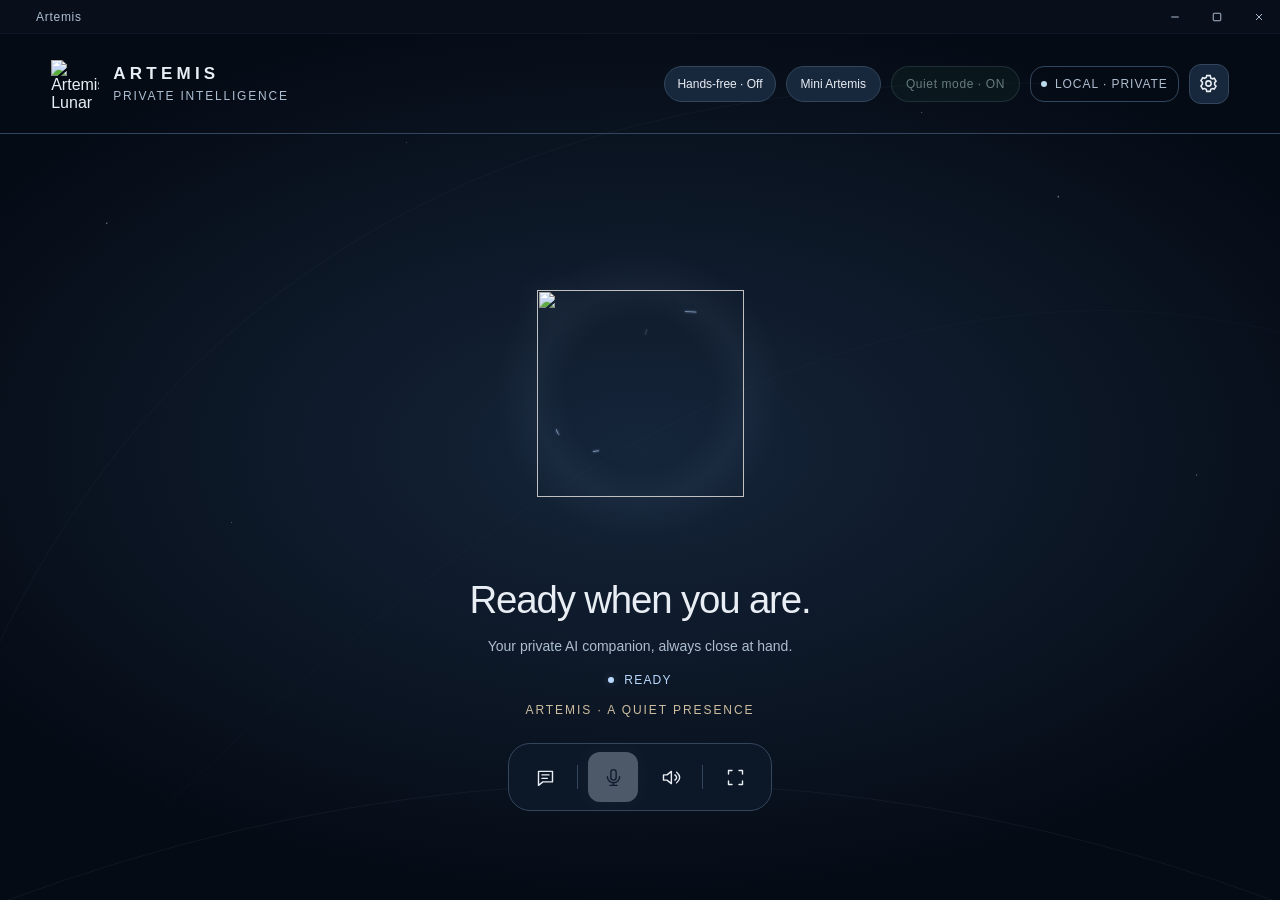
==== commit ab4b3f1e: "Resolve interface audit findings and improve Settings navigation" ====
--- a/app/desktop/web/index.html
+++ b/app/desktop/web/index.html
@@ -1,14 +1,30 @@
-<!doctype html><html lang="en"><head><meta charset="utf-8"><meta name="viewport" content="width=device-width,initial-scale=1"><title>ARTEMIS · Private Intelligence</title><link rel="stylesheet" href="styles.css"><link rel="stylesheet" href="cosmic.css"><link rel="stylesheet" href="premium.css"><link rel="stylesheet" href="antimatter.css"><link rel="stylesheet" href="lunar.css"><link rel="stylesheet" href="artemis-identity.css"><link rel="stylesheet" href="icon-mode.css"><link rel="stylesheet" href="icon-reactive.css"><link rel="stylesheet" href="quiet.css"><link rel="stylesheet" href="mini.css"><link rel="stylesheet" href="window-chrome.css"><link rel="stylesheet" href="handsfree.css"><link rel="stylesheet" href="app-commands.css"><link rel="stylesheet" href="daily.css"><link rel="stylesheet" href="reminders.css"><link rel="stylesheet" href="briefing-schedule.css"><link rel="stylesheet" href="responsive.css"></head><body>
-<section id="reminder-inbox" role="status" aria-label="Due reminders" hidden></section><button id="stop-speaking" style="position:fixed;right:16px;bottom:16px;z-index:180;padding:10px 16px;border-radius:12px;background:#304b46;color:#edf5f2;border:1px solid #72978d" hidden>Stop speaking</button><section id="scheduled-briefing-notice" role="status" aria-label="Scheduled daily briefing" hidden></section><div class="app"><div class="window-chrome"><div class="window-drag pywebview-drag-region" id="window-drag"><img src="/assets/lunar_a.png" alt=""><span>Artemis</span></div><button id="window-minimize" aria-label="Minimize window" title="Minimize window"><svg viewBox="0 0 16 16"><path d="M3 8h10"/></svg></button><button id="window-maximize" aria-label="Maximize window" title="Maximize window"><svg viewBox="0 0 16 16"><rect x="3" y="3" width="10" height="10" rx="1"/></svg></button><button id="window-close" aria-label="Close Artemis" title="Close Artemis"><svg viewBox="0 0 16 16"><path d="m4 4 8 8m0-8-8 8"/></svg></button></div><div class="mini-toolbar"><strong>ARTEMIS</strong><button id="mini-pin" aria-pressed="false" title="Keep Mini Artemis on top">Pin</button><button id="mini-collapse" title="Collapse to icon">Collapse</button><button id="mini-full" title="Return to full desktop">Full</button></div>
+<!doctype html><html lang="en"><head><meta charset="utf-8"><meta name="viewport" content="width=device-width,initial-scale=1"><title>ARTEMIS · Private Intelligence</title><link rel="stylesheet" href="theme.css"><link rel="stylesheet" href="icon-mode.css"><link rel="stylesheet" href="icon-reactive.css"><link rel="stylesheet" href="quiet.css"><link rel="stylesheet" href="mini.css"><link rel="stylesheet" href="window-chrome.css"><link rel="stylesheet" href="handsfree.css"><link rel="stylesheet" href="app-commands.css"><link rel="stylesheet" href="daily.css"><link rel="stylesheet" href="reminders.css"><link rel="stylesheet" href="briefing-schedule.css"><link rel="stylesheet" href="settings.css"></head><body>
+<section id="reminder-inbox" role="status" aria-label="Due reminders" hidden></section><button id="stop-speaking" hidden>Stop speaking</button><section id="scheduled-briefing-notice" role="status" aria-label="Scheduled daily briefing" hidden></section><div class="app"><div class="window-chrome"><div class="window-drag pywebview-drag-region" id="window-drag"><img src="/assets/lunar_a.png" alt=""><span>Artemis</span></div><button id="window-minimize" aria-label="Minimize window" title="Minimize window"><svg viewBox="0 0 16 16"><path d="M3 8h10"/></svg></button><button id="window-maximize" aria-label="Maximize window" title="Maximize window"><svg viewBox="0 0 16 16"><rect x="3" y="3" width="10" height="10" rx="1"/></svg></button><button id="window-close" aria-label="Close Artemis" title="Close Artemis"><svg viewBox="0 0 16 16"><path d="m4 4 8 8m0-8-8 8"/></svg></button></div><div class="mini-toolbar"><strong>ARTEMIS</strong><button id="mini-pin" aria-pressed="false" title="Keep Mini Artemis on top">Pin</button><button id="mini-collapse" title="Collapse to icon">Collapse</button><button id="mini-full" title="Return to full desktop">Full</button></div>
 <div class="ambient ambient-a"></div><div class="ambient ambient-b"></div><div class="ambient ambient-c"></div><div class="grain"></div><div class="atmosphere atmosphere-left" aria-hidden="true"></div><div class="atmosphere atmosphere-right" aria-hidden="true"></div>
-<header class="topbar"><div class="brand"><img src="/assets/lunar_a.png" alt="Artemis Lunar A" class="logo"><div><strong>ARTEMIS</strong><small>PRIVATE INTELLIGENCE</small></div></div><div class="top-right"><button id="handsfree-header" aria-pressed="false" title="Start or stop automatic conversation">Hands-free · Off</button><button id="mini-open" title="Open Mini Artemis">Mini Artemis</button><button id="quiet-toggle" aria-pressed="true" title="Mute voice and use text chat">Quiet mode · ON</button><span class="local-chip"><i></i> LOCAL · PRIVATE</span><button class="top-btn" id="settings-open" aria-label="Open settings" title="Settings">⚙</button></div></header>
+<header class="topbar"><div class="brand"><img src="/assets/lunar_a.png" alt="Artemis Lunar A" class="logo"><div><strong>ARTEMIS</strong><small>PRIVATE INTELLIGENCE</small></div></div><div class="top-right"><button id="handsfree-header" aria-pressed="false" title="Start or stop automatic conversation">Hands-free · Off</button><button id="mini-open" title="Open Mini Artemis">Mini Artemis</button><button id="quiet-toggle" aria-pressed="true" title="Mute voice and use text chat">Quiet mode · ON</button><span class="local-chip"><i></i> LOCAL · PRIVATE</span><button class="top-btn" id="settings-open" aria-label="Open settings" title="Settings"><svg viewBox="0 0 24 24" aria-hidden="true"><path d="m10 3-.6 2.2-2 .9-2-.7-2 3.4 1.6 1.6v2.4L3.4 15l2 3.4 2-.7 2 .9.6 2.4h4l.6-2.4 2-.9 2 .7 2-3.4-1.6-1.6V11l1.6-1.6-2-3.4-2 .7-2-.9L14 3Z"/><circle cx="12" cy="12" r="3"/></svg></button></div></header>
 <main class="center"><div class="mini-actions"><button id="handsfree-mini" aria-pressed="false">Hands-free · Off</button><button id="mini-chat-open">Chat</button><button id="mini-quiet">Quiet mode · ON</button></div><div class="workspace-label">YOUR PERSONAL SPACE <span>01 / VOICE</span></div><div class="orb-visual" aria-hidden="true"><div class="orbit orbit-outer"></div><div class="orbit orbit-middle"></div><div class="orbit orbit-inner"></div><div class="orb-spark orb-spark-a"></div><div class="orb-spark orb-spark-b"></div></div><div class="orb-stage icon-stage"><button id="mini-icon-open" aria-label="Open Mini Artemis chat"></button><div class="icon-mark" role="img" aria-label="Artemis · ready"><img src="/assets/lunar_a.png" alt="" draggable="false"><div class="icon-halo" aria-hidden="true"></div><svg class="icon-energy" viewBox="0 0 768 768" aria-hidden="true"><path class="crescent-light" d="M590 82C390 62 178 178 152 356C123 553 333 722 574 600"/><path class="orbit-light" d="M81 536C-7 426 529 186 653 248C795 325 333 640 138 597C107 590 90 566 81 536Z"/><path class="inner-light" d="M407 146C373 276 335 381 208 549C164 610 144 638 111 659"/></svg></div><canvas id="orb" aria-label="Animated Artemis crescent-blade A emblem"></canvas><div class="orb-fallback" id="orb-fallback" hidden aria-label="Static artwork shown when WebGL is unavailable"></div></div><h1 id="headline">Ready when you are.</h1><p class="subhead" id="subhead">A quiet moment before the conversation begins.</p><p id="last-heard" class="last-heard" role="status" hidden></p><div class="status"><i id="status-dot"></i><span id="status-label">READY</span></div>
 <p class="lunar-signature">ARTEMIS · A QUIET PRESENCE</p><nav class="dock" aria-label="Main controls"><button id="chat-open" aria-label="Open text conversation" title="Chat" class="dock-btn"><svg viewBox="0 0 24 24"><path d="M4 5h16v12H9l-5 4V5Z"/><path d="M8 9h8m-8 4h6"/></svg></button><div class="dock-sep"></div><button id="voice-button" class="dock-btn mic" aria-label="Start voice recognition" title="Record with Whisper"><svg viewBox="0 0 24 24"><rect x="9" y="3" width="6" height="12" rx="3"/><path d="M5 11a7 7 0 0 0 14 0M12 18v3m-4 0h8"/></svg></button><button id="sound-button" class="dock-btn" aria-label="Speech output status" title="Isabella status"><svg viewBox="0 0 24 24"><path d="M4 9h4l5-4v14l-5-4H4V9ZM17 9q4 3 0 6M19 6q7 6 0 12"/></svg></button><div class="dock-sep"></div><button id="expand-button" class="dock-btn" aria-label="Enter fullscreen" title="Fullscreen"><svg viewBox="0 0 24 24"><path d="M8 4H4v4m12-4h4v4M4 16v4h4m12-4v4h-4"/></svg></button></nav>
 <div class="workspace-footer"><span>WHISPER <b>Speech recognition</b></span><span>ISABELLA <b>Your voice companion</b></span><span class="keyboard-hint">Ctrl + K <b>Open conversation</b></span></div><div role="status" class="toast" id="toast" hidden></div></main>
-<aside id="chat-panel" class="sidepanel" aria-label="Chat with Artemis" aria-hidden="true"><div class="panel-head"><div><small>CONVERSATION</small><h2>Chat with Artemis</h2></div><button class="close" id="chat-close" aria-label="Close chat">✕</button></div><div class="conversation" id="messages"><div class="welcome"><img src="/assets/lunar_a.png" alt=""><h3>What’s on your mind?</h3><p>Chat with Artemis or ask it to open an installed app. Try “open Notepad”.</p></div></div><form class="composer" id="chat-form"><input id="chat-input" placeholder="Message Artemis or type open Notepad…" maxlength="3000" autocomplete="off" aria-label="Type a message"><button type="submit" id="send" aria-label="Send message">➜</button></form><div id="save-status" role="status">Loading saved conversation…</div><div class="panel-foot"><button id="stop-reply" hidden>Stop reply</button><button id="clear-chat" title="Clear this session’s messages">Clear conversation</button><span>LOCAL OLLAMA</span></div></aside>
-<aside id="settings-panel" class="sidepanel" aria-label="Settings" aria-hidden="true"><div class="panel-head"><div><small>PERSONALIZE</small><h2>Preferences</h2></div><button class="close" id="settings-close" aria-label="Close settings">✕</button></div><div class="settings-content"><h3>Quiet mode</h3><label class="setting-check"><input type="checkbox" id="quiet-setting" checked> Keep Artemis silent</label><p class="quiet-note">Disables recording and spoken replies. Text chat stays available. Speech already playing is stopped; pending synthesis is cancelled before playback.</p><h3>Appearance</h3><label>Animation speed <output id="speed-value">1.0×</output><input type="range" min="0" max="180" value="100" id="animation-speed"></label><label>Orb scale <output id="scale-value">100%</output><input type="range" min="70" max="130" value="100" id="orb-scale"></label><label class="setting-check"><input type="checkbox" id="reduce-motion"> Reduce animations</label><h3>Everyday</h3><p class="daily-examples">Try: weather today, weather tomorrow, what time is it, calculate 25 * 4, or what can you do.</p><p class="quiet-note">Weather needs internet. City searches and coordinates are sent to Open-Meteo.</p><p id="weather-location">Loading saved weather city...</p><label for="weather-city">Weather city</label><input id="weather-city" placeholder="City, country" maxlength="100"><button id="weather-find">Find location</button><div id="weather-choices" aria-live="polite"></div><h3>Open apps</h3><p class="quiet-note">Type or say “open Notepad”, “open Spotify”, or “launch VS Code”. Close matches need a click to confirm.</p><button id="find-apps">Find apps</button><div id="installed-apps" aria-live="polite"></div><h3>Hands-free conversation</h3><button id="handsfree-toggle" aria-pressed="false">Start hands-free</button><p id="handsfree-hint">Hands-free is off. Start it when you are ready to speak. Quiet mode blocks listening and spoken replies.</p><h3>Conversation</h3><label class="setting-check"><input type="checkbox" id="auto-send-voice" checked> Automatically send recognized speech</label><h3>Calendar</h3><button id="import-calendar">Import calendar file</button><p id="calendar-status" role="status">Choose an .ics export to include events in briefings. Local snapshots only: import again to refresh. Try calendar today, list calendars, or remove calendar 1. No account connection or calendar edits.</p><h3>Scheduled daily briefing</h3><label class="setting-check"><input id="schedule-briefing-enabled" type="checkbox"> Prepare a daily briefing</label><label for="schedule-briefing-time">Time on this computer</label><input id="schedule-briefing-time" type="time" value="09:00"><button id="save-briefing-schedule" disabled>Save briefing schedule</button><p id="briefing-schedule-status" role="status">Scheduled briefings are off by default. Visual notices only; Artemis must be open. Reopening after the chosen time prepares the current day briefing.</p><h3>Task plans</h3><p class="quiet-note">Type in chat: plan tasks: what time is it; calculate 25 * 4; open Notepad. Review 2-4 supported steps before clicking Run. App launching is allowed only as the final step. Cancel stops after the current step; completed actions are not undone.</p><h3>Daily briefing</h3><button id="daily-briefing">Get daily briefing</button><p class="quiet-note">Weather for your saved city, reminders, and events from imported calendars. Available on request; spoken replies follow Quiet mode and your speech setting.</p><h3>Reminders</h3><p class="quiet-note">Try “remind me in 10 minutes to stretch”, “show reminders”, or “cancel reminder 1”. Reminders are visual and stay until dismissed. Artemis must be open; overdue reminders appear when you reopen it.</p><button id="check-reminders">Check reminders</button><p id="reminder-status" role="status">Waiting for the desktop reminder service.</p><h3>Documents</h3><button id="index-documents">Choose files to index</button><p id="document-status" role="status">Add UTF-8 .txt/.md (200 KB), PDF or .docx files (5 MB). Only selected files are read. PDF extraction needs pypdf; image-only scans need OCR, which is not available yet.</p><p class="quiet-note">Try “search documents for budget”, “list documents”, or “remove document 1”. Indexed text is a local snapshot; select a changed file again to refresh it. Removing it keeps the original file.</p><h3>Personal memory</h3><p class="quiet-note">Save a fact in chat: “remember that I prefer tea”. Use “show memories”, “find memories about tea”, “update memory 1: I prefer coffee”, or “forget memory 1”. Facts stay on this computer and can inform local chat. Clearing chat does not clear memory; forgetting a fact does not erase old chat messages.</p><h3>Voice preparation</h3><button id="warm-voice-models">Warm up voice models</button><p id="voice-warmup-status" role="status">Optional: prepare cached speech models before a conversation. No recording, playback, downloads or automatic startup. May briefly use CPU and memory. Ready models remain loaded until Artemis closes.</p><h3>Performance</h3><button id="refresh-performance">Refresh timings</button><button id="clear-performance">Clear timings</button><div id="performance-results" role="status">Timings stay in memory for this session only. No message text or audio is stored here. Recognition totals include time spent recording; speech totals include playback.</div><h3>Service status</h3><button id="check-services">Check services</button><p id="service-status" role="status">Check local services without recording audio.</p><h3>Local intelligence</h3><label for="chat-model">Ollama chat model</label><select id="chat-model" disabled><option value="artemis">artemis</option></select><button id="refresh-models">Refresh models</button><button id="save-model" disabled>Use selected model</button><p id="model-status" role="status">Default: artemis. Refresh to list installed models.</p><div class="setting-item"><span>Voice</span><b>Isabella · Kokoro</b></div><div class="setting-item"><span>Recognition</span><b>Whisper · Push to talk</b></div><div class="warning">Microphone uses offline Whisper: click once to record and again to transcribe. Recognized speech is sent to local Ollama automatically when Auto-send is enabled. App opening is available through explicit commands such as “open Notepad”.</div></div></aside>
+<aside id="chat-panel" class="sidepanel" aria-label="Chat with Artemis" aria-hidden="true"><div class="panel-head"><div><h2>Chat with Artemis</h2></div><button class="close" id="chat-close" aria-label="Close chat">✕</button></div><div class="conversation" id="messages" role="log" aria-label="Conversation messages" aria-live="off" aria-busy="false"><div class="welcome"><img src="/assets/lunar_a.png" alt=""><h3>What’s on your mind?</h3><p>Chat with Artemis or ask it to open an installed app. Try “open Notepad”.</p></div></div><form class="composer" id="chat-form"><input id="chat-input" placeholder="Message Artemis or type open Notepad…" maxlength="3000" autocomplete="off" aria-label="Type a message"><button type="submit" id="send" aria-label="Send message">➜</button></form><div id="chat-announcement" class="sr-only" role="status" aria-live="polite" aria-atomic="true"></div><div id="save-status" role="status">Loading saved conversation…</div><div class="panel-foot"><button id="stop-reply" hidden>Stop reply</button><button id="clear-chat" title="Clear this session’s messages">Clear conversation</button><span>LOCAL OLLAMA</span></div></aside>
+<aside id="settings-panel" class="sidepanel" aria-label="Settings" aria-hidden="true"><div class="panel-head"><div><h2>Preferences</h2></div><button class="close" id="settings-close" aria-label="Close settings">✕</button></div><label class="settings-navigation" for="settings-category">Section<select id="settings-category"><option>General</option><option>Voice</option><option>Daily</option><option>Tools</option><option>Knowledge</option><option>System</option></select></label><div class="settings-content"><section class="settings-section" aria-labelledby="setting-quiet-mode"><h3 id="setting-quiet-mode">Quiet mode</h3><label class="setting-check"><input type="checkbox" id="quiet-setting" checked> Keep Artemis silent</label><p class="quiet-note">Disables recording and spoken replies. Text chat stays available. Speech already playing is stopped; pending synthesis is cancelled before playback.</p></section>
+<section class="settings-section" aria-labelledby="setting-appearance"><h3 id="setting-appearance">Appearance</h3><label>Animation speed <output id="speed-value">1.0×</output><input type="range" min="0" max="180" value="100" id="animation-speed"></label><label>Orb scale <output id="scale-value">100%</output><input type="range" min="70" max="130" value="100" id="orb-scale"></label><label class="setting-check"><input type="checkbox" id="reduce-motion"> Reduce animations</label></section>
+<section class="settings-section" aria-labelledby="setting-everyday"><h3 id="setting-everyday">Everyday</h3><p class="daily-examples">Try: weather today, weather tomorrow, what time is it, calculate 25 * 4, or what can you do.</p><p class="quiet-note">Weather needs internet. City searches and coordinates are sent to Open-Meteo.</p><p id="weather-location">Loading saved weather city...</p><label for="weather-city">Weather city</label><input id="weather-city" placeholder="City, country" maxlength="100"><button id="weather-find">Find location</button><div id="weather-choices" aria-live="polite"></div></section>
+<section class="settings-section" aria-labelledby="setting-open-apps"><h3 id="setting-open-apps">Open apps</h3><p class="quiet-note">Type or say “open Notepad”, “open Spotify”, or “launch VS Code”. Close matches need a click to confirm.</p><button id="find-apps">Find apps</button><div id="installed-apps" aria-live="polite"></div></section>
+<section class="settings-section" aria-labelledby="setting-hands-free-conversation"><h3 id="setting-hands-free-conversation">Hands-free conversation</h3><button id="handsfree-toggle" aria-pressed="false">Start hands-free</button><p id="handsfree-hint">Hands-free is off. Start it when you are ready to speak. Quiet mode blocks listening and spoken replies.</p></section>
+<section class="settings-section" aria-labelledby="setting-conversation"><h3 id="setting-conversation">Conversation</h3><label class="setting-check"><input type="checkbox" id="auto-send-voice" checked> Automatically send recognized speech</label></section>
+<section class="settings-section" aria-labelledby="setting-calendar"><h3 id="setting-calendar">Calendar</h3><button id="import-calendar">Import calendar file</button><p id="calendar-status" role="status">Choose an .ics export to include events in briefings. Local snapshots only: import again to refresh. Try calendar today, list calendars, or remove calendar 1. No account connection or calendar edits.</p></section>
+<section class="settings-section" aria-labelledby="setting-scheduled-daily-briefing"><h3 id="setting-scheduled-daily-briefing">Scheduled daily briefing</h3><label class="setting-check"><input id="schedule-briefing-enabled" type="checkbox"> Prepare a daily briefing</label><label for="schedule-briefing-time">Time on this computer</label><div class="settings-actions"><input id="schedule-briefing-time" type="time" value="09:00"><button id="save-briefing-schedule" disabled>Save briefing schedule</button></div><p id="briefing-schedule-status" role="status">Scheduled briefings are off by default. Visual notices only; Artemis must be open. Reopening after the chosen time prepares the current day briefing.</p></section>
+<section class="settings-section" aria-labelledby="setting-task-plans"><h3 id="setting-task-plans">Task plans</h3><details class="settings-help"><summary>Commands and details</summary><p class="quiet-note">Type in chat: plan tasks: what time is it; calculate 25 * 4; open Notepad. Review 2-4 supported steps before clicking Run. App launching is allowed only as the final step. Cancel stops after the current step; completed actions are not undone.</p></details></section>
+<section class="settings-section" aria-labelledby="setting-daily-briefing"><h3 id="setting-daily-briefing">Daily briefing</h3><button id="daily-briefing">Get daily briefing</button><p class="quiet-note">Weather for your saved city, reminders, and events from imported calendars. Available on request; spoken replies follow Quiet mode and your speech setting.</p></section>
+<section class="settings-section" aria-labelledby="setting-reminders"><h3 id="setting-reminders">Reminders</h3><details class="settings-help"><summary>Commands and details</summary><p class="quiet-note">Try “remind me in 10 minutes to stretch”, “show reminders”, or “cancel reminder 1”. Reminders are visual and stay until dismissed. Artemis must be open; overdue reminders appear when you reopen it.</p></details><button id="check-reminders">Check reminders</button><p id="reminder-status" role="status">Waiting for the desktop reminder service.</p></section>
+<section class="settings-section" aria-labelledby="setting-documents"><h3 id="setting-documents">Documents</h3><button id="index-documents">Choose files to index</button><p id="document-status" role="status">Add UTF-8 .txt/.md (200 KB), PDF or .docx files (5 MB). Only selected files are read. PDF extraction needs pypdf; image-only scans need OCR, which is not available yet.</p><p class="quiet-note">Try “search documents for budget”, “list documents”, or “remove document 1”. Indexed text is a local snapshot; select a changed file again to refresh it. Removing it keeps the original file.</p></section>
+<section class="settings-section" aria-labelledby="setting-personal-memory"><h3 id="setting-personal-memory">Personal memory</h3><details class="settings-help"><summary>Commands and details</summary><p class="quiet-note">Save a fact in chat: “remember that I prefer tea”. Use “show memories”, “find memories about tea”, “update memory 1: I prefer coffee”, or “forget memory 1”. Facts stay on this computer and can inform local chat. Clearing chat does not clear memory; forgetting a fact does not erase old chat messages.</p></details></section>
+<section class="settings-section" aria-labelledby="setting-voice-preparation"><h3 id="setting-voice-preparation">Voice preparation</h3><button id="warm-voice-models">Warm up voice models</button><p id="voice-warmup-status" role="status">Optional: prepare cached speech models before a conversation. No recording, playback, downloads or automatic startup. May briefly use CPU and memory. Ready models remain loaded until Artemis closes.</p></section>
+<section class="settings-section" aria-labelledby="setting-performance"><h3 id="setting-performance">Performance</h3><button id="refresh-performance">Refresh timings</button><button id="clear-performance">Clear timings</button><div id="performance-results" role="status">Timings stay in memory for this session only. No message text or audio is stored here. Recognition totals include time spent recording; speech totals include playback.</div></section>
+<section class="settings-section" aria-labelledby="setting-service-status"><h3 id="setting-service-status">Service status</h3><button id="check-services">Check services</button><p id="service-status" role="status">Check local services without recording audio.</p></section>
+<section class="settings-section" aria-labelledby="setting-local-intelligence"><h3 id="setting-local-intelligence">Local intelligence</h3><label for="chat-model">Ollama chat model</label><select id="chat-model" disabled><option value="artemis">artemis</option></select><button id="refresh-models">Refresh models</button><button id="save-model" disabled>Use selected model</button><p id="model-status" role="status">Default: artemis. Refresh to list installed models.</p><div class="setting-item"><span>Voice</span><b>Isabella · Kokoro</b></div><div class="setting-item"><span>Recognition</span><b>Whisper · Push to talk</b></div><div class="warning">Microphone uses offline Whisper: click once to record and again to transcribe. Recognized speech is sent to local Ollama automatically when Auto-send is enabled. App opening is available through explicit commands such as “open Notepad”.</div></section></div></aside>
 <div id="veil" class="veil" hidden></div>
-</div><script src="artemis-emblem.js"></script><script src="icon-mode.js"></script><script src="chat-stream.js"></script><script src="chat-renderer.js"></script><script src="app.js"></script><script src="session.js"></script><script src="mini.js"></script><script src="window-chrome.js"></script><script src="handsfree.js"></script><script src="app-commands.js"></script><script src="daily.js"></script><script src="reminders.js"></script><script src="model-settings.js"></script><script src="performance.js"></script><script src="briefing-schedule.js"></script><script src="calendar.js"></script><script src="voice-warmup.js"></script><script src="task-plans.js"></script></body></html>
+</div><script src="artemis-emblem.js"></script><script src="icon-mode.js"></script><script src="chat-stream.js"></script><script src="chat-renderer.js"></script><script src="ui-panels.js"></script><script src="chat-accessibility.js"></script><script src="app.js"></script><script src="session.js"></script><script src="mini.js"></script><script src="window-chrome.js"></script><script src="handsfree.js"></script><script src="app-commands.js"></script><script src="daily.js"></script><script src="reminders.js"></script><script src="model-settings.js"></script><script src="performance.js"></script><script src="briefing-schedule.js"></script><script src="calendar.js"></script><script src="voice-warmup.js"></script><script src="task-plans.js"></script></body></html>
 
 
 
--- a/app/desktop/web/theme.css
+++ b/app/desktop/web/theme.css
@@ -0,0 +1,64 @@
+/* Artemis's active visual system. Historical theme experiments are not loaded. */
+:root{
+ color-scheme:dark;font-family:'Segoe UI Variable Text','Segoe UI',sans-serif;
+ --text:#e9edf4;--text-muted:#aebed1;--text-hint:#9fb2c8;--accent:#bad9ef;--gold:#cfbea0;
+ --surface:#0c1727;--surface-raised:#18283c;--field:#0c1929;--line:#33465d;
+ --button:#263d56;--button-hover:#304c69;--button-active:#1d3148;--disabled:#8193a9;
+ --focus:#b9d6ee;--user-fill:#c7d3e1;--user-text:#17283b;--panel-start:#142238;--panel-end:#091322;
+ --text-control:13px;--text-meta:12px;--text-body:14px;--radius:14px;--space:12px;--chrome:34px;
+}
+*{box-sizing:border-box}html,body{margin:0;width:100%;height:100%;overflow:hidden}
+button,input,select,summary{font:inherit}button,summary{cursor:pointer}button:disabled{cursor:not-allowed}
+[hidden]{display:none!important}button,input,select{caret-color:var(--accent)}
+::selection{color:var(--user-text);background:var(--user-fill)}
+:focus-visible{outline:2px solid var(--focus);outline-offset:3px}
+.app{height:100dvh;min-height:100dvh;position:relative;isolation:isolate;overflow:auto;color:var(--text);background:#070d18 url('artemis-midnight.svg') center/cover fixed no-repeat;scrollbar-width:thin;scrollbar-color:var(--line) transparent}
+.ambient,.grain,.atmosphere,.orb-visual,.workspace-label,.workspace-footer{display:none}
+.topbar{min-height:100px;display:flex;align-items:center;justify-content:space-between;gap:20px;padding:20px clamp(18px,4vw,64px);border-bottom:1px solid var(--line)}
+.brand{display:flex;gap:14px;align-items:center;flex-shrink:0}.logo{width:48px;height:48px;object-fit:contain}
+.brand strong{font-size:17px;letter-spacing:.25em;font-weight:600}.brand small{display:block;color:var(--text-muted);font-size:12px;letter-spacing:.15em;margin-top:5px}
+.top-right{display:flex;align-items:center;justify-content:flex-end;gap:10px;flex-wrap:wrap}
+.local-chip{display:flex;align-items:center;gap:8px;font-size:var(--text-meta);letter-spacing:.08em;color:var(--text-muted);padding:10px;border:1px solid var(--line);border-radius:var(--radius)}
+.local-chip i,.status i{display:inline-block;width:6px;height:6px;border-radius:50%;background:var(--accent);flex-shrink:0}
+.top-btn,.close{display:grid;place-items:center;flex-shrink:0;width:40px;height:40px;border:1px solid var(--line);border-radius:12px;background:var(--surface-raised);color:var(--text)}
+.top-btn svg{width:21px;height:21px;fill:none;stroke:currentColor;stroke-width:1.8}.close{font-size:21px}
+.center{min-height:calc(100dvh - 134px);display:flex;flex-direction:column;align-items:center;justify-content:center;gap:12px;padding:22px;position:relative}
+.orb-stage{width:min(830px,94vw);height:clamp(170px,38vh,360px);flex-shrink:0;transform:scale(var(--orb-scale,1));transform-origin:center}
+.orb-stage canvas{display:none}.orb-fallback{display:none}
+.center h1{font-size:clamp(28px,3vw,44px);font-weight:400;letter-spacing:-.03em;line-height:1.2;text-align:center;margin:0;max-width:100%;overflow-wrap:anywhere}
+.subhead{color:var(--text-muted);font-size:var(--text-body);line-height:1.6;text-align:center;margin:0;max-width:64ch;overflow-wrap:anywhere}
+.status{display:flex;gap:10px;align-items:center;font-size:var(--text-meta);letter-spacing:.1em;margin:4px 0}
+.lunar-signature{font-size:var(--text-meta);color:var(--gold);letter-spacing:.16em;text-align:center;margin:0}
+.dock{display:flex;gap:10px;align-items:center;padding:8px 14px;margin-top:14px;border:1px solid var(--line);border-radius:22px;background:var(--surface)}
+.dock-btn{display:grid;place-items:center;width:44px;height:44px;color:var(--text);border:0;border-radius:12px;background:transparent;transition:background .12s}
+.dock-btn:hover{background:var(--button)}.dock-btn svg{width:21px;height:21px;fill:none;stroke:currentColor;stroke-width:1.6;stroke-linecap:round;stroke-linejoin:round}
+.dock-btn.mic{width:50px;height:50px;background:var(--user-fill);color:var(--user-text)}.dock-sep{width:1px;height:24px;background:var(--line)}
+.toast{position:fixed;z-index:190;bottom:18px;left:50%;transform:translateX(-50%);background:var(--surface-raised);color:var(--text);border:1px solid var(--line);border-radius:var(--radius);padding:12px 18px;font-size:var(--text-control);max-width:min(560px,90vw);overflow-wrap:anywhere;text-align:center}
+.veil{position:fixed;inset:var(--chrome) 0 0;background:#030610a6;z-index:9}
+.sidepanel{position:fixed;top:var(--chrome);bottom:12px;right:12px;width:min(460px,calc(100vw - 24px));z-index:10;display:flex;flex-direction:column;border-radius:0 0 18px 18px;background:linear-gradient(150deg,var(--panel-start),var(--panel-end));border:1px solid var(--line);overflow:hidden;contain:layout style;transform:translateX(calc(100% + 24px));transition:transform .16s ease-out}
+.sidepanel[aria-hidden=true]{visibility:hidden;content-visibility:hidden;pointer-events:none}.sidepanel.open{visibility:visible;content-visibility:visible;transform:translateX(0)}
+.panel-head{padding:20px;display:flex;align-items:center;justify-content:space-between;gap:12px;border-bottom:1px solid var(--line);flex-shrink:0}.panel-head h2{font-size:24px;letter-spacing:-.02em;font-weight:600;margin:0}.panel-head h2:focus{outline:none}
+.conversation{flex:1;min-height:0;overflow:auto;overscroll-behavior:contain;padding:20px;display:flex;flex-direction:column;gap:16px;scrollbar-width:thin;scrollbar-color:var(--line) transparent}
+.welcome{margin:auto;text-align:center;max-width:30ch}.welcome img{width:64px;height:64px}.welcome h3{font-size:21px;font-weight:500}.welcome p{font-size:var(--text-body);color:var(--text-muted);line-height:1.6}
+.bubble{padding:12px 15px;border-radius:var(--radius);max-width:92%;font-size:var(--text-body);line-height:1.7;white-space:pre-wrap;overflow-wrap:anywhere;flex-shrink:0}
+.bubble.user{align-self:flex-end;background:var(--user-fill);color:var(--user-text);border-bottom-right-radius:4px}.bubble.assistant{align-self:flex-start;background:var(--surface-raised);border-bottom-left-radius:4px}
+.composer{display:flex;gap:10px;align-items:center;padding:10px;margin:0 16px;border:1px solid var(--line);border-radius:var(--radius);background:var(--surface);flex-shrink:0}
+.composer input{min-width:0;flex:1;border:0;background:transparent;color:var(--text);font-size:var(--text-body);padding:5px}.composer input::placeholder{color:var(--text-hint);opacity:1}
+.composer button{width:38px;height:38px;border:0;border-radius:10px;background:var(--user-fill);color:var(--user-text);font-size:22px;flex-shrink:0}.composer button:disabled{opacity:.45}
+.panel-foot{padding:14px 20px;display:flex;align-items:center;justify-content:space-between;gap:8px;flex-wrap:wrap;font-size:var(--text-meta);color:var(--text-muted);flex-shrink:0}.panel-foot button{border:0;background:transparent;color:var(--text);font-size:var(--text-control);padding:6px 0}
+.settings-content{min-height:0;overflow:auto;overscroll-behavior:contain}.settings-navigation{display:flex;align-items:center;gap:12px;padding:12px 18px;font-size:var(--text-control);color:var(--text-muted);border-bottom:1px solid var(--line);flex-shrink:0}
+.settings-navigation select{flex:1;min-width:0;background:var(--field);color:var(--text);border:1px solid var(--line);border-radius:8px;min-height:36px;padding:6px 10px}
+.setting-item{display:flex;justify-content:space-between;gap:12px;padding:12px 0;border-bottom:1px solid var(--line);font-size:var(--text-control);color:var(--text-muted)}.setting-item b{font-weight:500;text-align:right;color:var(--text)}
+.warning{padding:12px;border:1px solid var(--line);border-radius:var(--radius);color:var(--text-muted);line-height:1.6}
+.sr-only{position:absolute;width:1px;height:1px;padding:0;margin:-1px;overflow:hidden;clip-path:inset(50%);white-space:nowrap;border:0}
+body.panel-open .icon-energy path,body.panel-open .icon-halo{animation-play-state:paused!important}
+@media(max-width:850px){.brand small,.local-chip{display:none}.topbar{padding:14px 18px}.brand strong{font-size:15px}.top-right{gap:8px}}
+@media(max-width:650px){.topbar{display:grid;gap:12px;padding:12px 16px}.brand{gap:10px}.logo{width:32px;height:32px}.top-right{display:grid;grid-template-columns:repeat(3,minmax(0,1fr)) 40px;gap:8px;width:100%}.top-right button{min-width:0;overflow-wrap:anywhere}.center{padding:16px;gap:10px}.orb-stage{height:clamp(100px,24vh,180px)}.icon-mark{max-width:140px}.center h1{font-size:28px}.lunar-signature{display:none}.dock{gap:6px;padding:7px 10px}}
+@media(max-width:380px){.top-right{grid-template-columns:repeat(2,minmax(0,1fr))}.top-btn{width:100%}.topbar .top-right button{min-height:36px}.center h1{font-size:25px}.sidepanel{right:0;bottom:0;width:100%;border-radius:0}.panel-head{padding:12px}.panel-head h2{font-size:21px}.conversation{padding:14px}.settings-navigation{padding:8px 12px}.panel-foot{padding:8px 14px}.composer{margin:0 10px;padding:8px}.dock-btn{width:38px;height:38px}.dock-btn.mic{width:42px;height:42px}}
+@media(max-height:420px){.topbar{min-height:0;padding:8px 12px}.brand,.local-chip{display:none}.topbar .top-right{display:grid;grid-template-columns:repeat(3,minmax(0,1fr)) 36px;width:100%;gap:6px}.top-btn{width:36px;height:36px}.center{min-height:0;padding:10px;gap:6px}.center .orb-stage,.center h1,.center .subhead,.lunar-signature{display:none}.dock{margin-top:0}.status{margin:0}.panel-head{padding:8px 12px}.panel-head h2{font-size:20px}.settings-navigation{padding:6px 12px}.settings-navigation select{min-height:30px}.panel-foot{padding:6px 12px}.panel-foot span{display:none}}
+@media(prefers-reduced-motion:reduce){.sidepanel,.dock-btn{transition:none}}
+@media(max-height:740px){.app .orb-stage.icon-stage{height:clamp(80px,22vh,160px)}.app .icon-mark{width:clamp(80px,20vh,140px)}.center{gap:8px;padding:12px}.center h1{font-size:30px}.lunar-signature{display:none}.dock{margin-top:6px}}
+@media(max-width:650px) and (max-height:600px){.center .subhead{display:none}.app .orb-stage.icon-stage{height:90px}.center{gap:6px}.dock{margin-top:0}}
+@media(max-height:420px){.app:not([data-layout=mini]):not([data-layout=chat]) .center .orb-stage{display:none}}
+
+#stop-speaking{position:fixed;right:16px;bottom:16px;z-index:180;padding:10px 16px;border-radius:12px;background:var(--button);color:var(--text);border:1px solid var(--line)}
--- a/app/desktop/web/quiet.css
+++ b/app/desktop/web/quiet.css
@@ -1,6 +1,6 @@
-#quiet-toggle{border:1px solid #b6d1ea33;border-radius:99px;background:#17273d9c;color:#c9d6e8;padding:10px 14px;font-size:10px;letter-spacing:.05em;cursor:pointer}
+#quiet-toggle{border:1px solid var(--line);border-radius:99px;background:var(--surface-raised);color:var(--text);padding:10px 14px;font-size:var(--text-meta);letter-spacing:.05em;cursor:pointer}
 #quiet-toggle[aria-pressed=true]{color:#c4e8dd;border-color:#9ad5c647;background:#15332b80}
 #quiet-toggle:disabled{opacity:.5;cursor:wait}#voice-button:disabled{opacity:.35;cursor:not-allowed;transform:none}
-#save-status{color:#8ca5b9;font-size:10px;letter-spacing:0;padding:0 25px 12px;min-height:24px;overflow-wrap:anywhere}
-.quiet-note{font-size:12px;line-height:1.6;color:#a5b8cb;margin-bottom:22px}
-@media(max-width:650px){#quiet-toggle{font-size:9px;padding:9px 11px}.top-right{gap:8px}}
+#save-status{color:var(--text-muted);font-size:var(--text-meta);letter-spacing:0;padding:0 25px 12px;min-height:24px;overflow-wrap:anywhere}
+.quiet-note{font-size:12px;line-height:1.6;color:var(--text-muted);margin-bottom:22px}
+@media(max-width:650px){#quiet-toggle{font-size:var(--text-meta);padding:9px 11px}.top-right{gap:8px}}
--- a/app/desktop/web/mini.css
+++ b/app/desktop/web/mini.css
@@ -1,10 +1,10 @@
-#mini-open{border:1px solid #b6d1ea33;border-radius:99px;background:#17273d9c;color:#c9d6e8;padding:10px 14px;font-size:10px;cursor:pointer}
+#mini-open{border:1px solid var(--line);border-radius:99px;background:var(--surface-raised);color:var(--text);padding:10px 14px;font-size:var(--text-meta);cursor:pointer}
 .mini-toolbar,.mini-actions,#mini-icon-open{display:none}
 .app[data-layout=mini],.app[data-layout=chat]{min-height:100dvh}
 .app[data-layout=mini] .topbar,.app[data-layout=chat] .topbar{display:none}
 .app[data-layout=mini] .mini-toolbar,.app[data-layout=chat] .mini-toolbar{position:relative;z-index:12;display:flex;gap:7px;align-items:center;padding:9px 12px;height:44px;border-bottom:1px solid #bdd3ed14}
-.mini-toolbar strong{font-size:10px;letter-spacing:.12em;margin-right:auto;color:#cad7ea}
-.mini-toolbar button,.mini-actions button{font-size:10px;border:1px solid #bfd2eb26;background:#17263c;color:#c9d7e9;border-radius:9px;padding:6px 8px;cursor:pointer}
+.mini-toolbar strong{font-size:var(--text-meta);letter-spacing:.12em;margin-right:auto;color:var(--text)}
+.mini-toolbar button,.mini-actions button{font-size:var(--text-meta);border:1px solid var(--line);background:var(--surface-raised);color:var(--text);border-radius:9px;padding:6px 8px;cursor:pointer}
 .mini-toolbar button[aria-pressed=true]{color:#afe1ce;border-color:#afe1ce55}
 .app[data-layout=mini] #mini-collapse{display:none}
 .app[data-layout=mini] .center{height:calc(100dvh - 44px);padding:0 8px 42px;justify-content:center;min-height:0}
@@ -12,9 +12,9 @@
 .app[data-layout=mini] .icon-mark{width:108px}
 .app[data-layout=mini] #mini-icon-open{display:block;position:absolute;inset:0;background:transparent;border:0;cursor:pointer;border-radius:18px;z-index:4}
 .app[data-layout=mini] .center h1,.app[data-layout=mini] .subhead,.app[data-layout=mini] .dock,.app[data-layout=mini] .lunar-signature{display:none}
-.app[data-layout=mini] .status{margin:2px 0 0;font-size:8px}
+.app[data-layout=mini] .status{margin:2px 0 0;font-size:var(--text-meta)}
 .app[data-layout=mini] .mini-actions{display:flex;position:absolute;bottom:10px;left:0;right:0;justify-content:center;gap:9px}
-.app[data-layout=mini] .toast{bottom:40px;max-width:95%;font-size:10px;padding:7px 10px}
+.app[data-layout=mini] .toast{bottom:40px;max-width:95%;font-size:var(--text-meta);padding:7px 10px}
 .app[data-layout=chat] .center{display:none}
 .app[data-layout=chat] #chat-panel,.app[data-layout=chat] #settings-panel{top:44px;bottom:0;right:0;width:100%;border-radius:0;border:0;box-shadow:none}
 .app[data-layout=chat] .veil{display:none}
@@ -23,4 +23,4 @@
 .app[data-layout=chat] .conversation{padding:18px}
 .app[data-layout=chat] .panel-foot{padding:12px 20px}
 .app[data-layout=chat] .mini-actions{display:none}
-@media(max-width:650px){#mini-open{font-size:9px;padding:9px}.topbar .brand small{display:none}.topbar{padding-left:12px;padding-right:12px}.topbar .brand{gap:7px}}
+@media(max-width:650px){#mini-open{font-size:var(--text-meta);padding:9px}.topbar .brand small{display:none}.topbar .brand{gap:7px}}
--- a/app/desktop/web/window-chrome.css
+++ b/app/desktop/web/window-chrome.css
@@ -1,14 +1,14 @@
 .window-chrome{height:34px;display:flex;align-items:stretch;position:relative;z-index:30;background:#080f1b;border-bottom:1px solid #bcd0ea0c;user-select:none}
-.window-drag{flex:1;min-width:50px;display:flex;align-items:center;gap:8px;padding:0 12px;cursor:default;color:#91a5bd;font-size:10px;letter-spacing:.06em}
+.window-drag{flex:1;min-width:50px;display:flex;align-items:center;gap:8px;padding:0 12px;cursor:default;color:var(--text-muted);font-size:var(--text-meta);letter-spacing:.06em}
 .window-drag img{width:16px;height:16px;object-fit:contain;pointer-events:none}
-.window-chrome button{border:0;background:transparent;color:#b7c6da;width:42px;padding:0;cursor:pointer;display:grid;place-items:center}
+.window-chrome button{border:0;background:transparent;color:var(--text-muted);width:42px;padding:0;cursor:pointer;display:grid;place-items:center}
 .window-chrome button:hover{background:#a6c6ed18}.window-chrome #window-close:hover{background:#a93744;color:white}
 .window-chrome svg{width:12px;height:12px;fill:none;stroke:currentColor;stroke-width:1.3;pointer-events:none}
-.app .center{height:calc(100dvh - 134px)}
+.app .center{height:auto}
 .app[data-layout=mini] .center{height:calc(100dvh - 78px)}
 .app[data-layout=chat] #chat-panel,.app[data-layout=chat] #settings-panel{top:78px}
 .app[data-layout=mini] #window-maximize,.app[data-layout=chat] #window-maximize{display:none}
 .app[data-layout=mini] .window-chrome button,.app[data-layout=chat] .window-chrome button{width:36px}
 .app[data-layout=mini] .icon-mark{width:100px}
 .app[data-layout=chat] .center{display:none}
-@media(max-height:740px){.app .center{height:calc(100dvh - 114px)}.app[data-layout=mini] .center{height:calc(100dvh - 78px)}}
+@media(max-height:740px){.app .center{height:auto}.app[data-layout=mini] .center{height:calc(100dvh - 78px)}}
--- a/app/desktop/web/handsfree.css
+++ b/app/desktop/web/handsfree.css
@@ -2,6 +2,6 @@
 #handsfree-toggle[aria-pressed=true]{background:#174037;border-color:#83cfb688;color:#d1f4e6}
 #handsfree-hint{font-size:12px;line-height:1.6;color:#9fb3cc;margin:12px 0 23px}
 
-#handsfree-header{border:1px solid #b9cdea33;border-radius:99px;background:#17273d9c;color:#c9d6e8;padding:10px 12px;font-size:10px;cursor:pointer}#handsfree-header[aria-pressed=true],#handsfree-mini[aria-pressed=true]{background:#174037;color:#d1f4e6}.app[data-layout=mini] .mini-actions{flex-wrap:wrap;padding:0 8px}.app[data-layout=mini] #handsfree-mini{font-size:9px}.app[data-layout=mini] .center{padding-bottom:61px}.app[data-layout=mini] .orb-stage{height:110px}.app[data-layout=mini] .icon-mark{width:88px}@media(max-width:850px){.topbar .local-chip{display:none}#handsfree-header{font-size:9px;padding:9px}}
+#handsfree-header{border:1px solid var(--line);border-radius:99px;background:var(--surface-raised);color:var(--text);padding:10px 12px;font-size:var(--text-meta);cursor:pointer}#handsfree-header[aria-pressed=true],#handsfree-mini[aria-pressed=true]{background:#174037;color:#d1f4e6}.app[data-layout=mini] .mini-actions{flex-wrap:wrap;padding:0 8px}.app[data-layout=mini] #handsfree-mini{font-size:var(--text-meta)}.app[data-layout=mini] .center{padding-bottom:61px}.app[data-layout=mini] .orb-stage{height:110px}.app[data-layout=mini] .icon-mark{width:88px}@media(max-width:850px){.topbar .local-chip{display:none}#handsfree-header{font-size:var(--text-meta);padding:9px}}
 
-.last-heard{font-size:11px;color:#b7c8dd;max-width:70%;text-align:center;max-height:36px;overflow:auto;margin:10px 0 0}.last-heard[hidden]{display:none}.app[data-layout=mini] .last-heard{display:none}
+.last-heard{font-size:var(--text-meta);color:#b7c8dd;max-width:70%;text-align:center;max-height:36px;overflow:auto;margin:10px 0 0}.last-heard[hidden]{display:none}.app[data-layout=mini] .last-heard{display:none}
--- a/app/desktop/web/settings.css
+++ b/app/desktop/web/settings.css
@@ -0,0 +1,41 @@
+/* Shared settings controls: native semantics with Artemis's moonlit palette. */
+#settings-panel{width:min(460px,calc(100vw - 24px))}
+.settings-content{padding:16px 18px 28px;scrollbar-width:thin;scrollbar-color:var(--line) transparent}
+.settings-section{padding:18px 0;margin:0;border:0;border-bottom:1px solid var(--line);border-radius:0;background:transparent}
+.settings-section:last-child{margin-bottom:0}
+.settings-content .settings-section h3{margin:0 0 16px;font-size:var(--text-meta);line-height:1.5;letter-spacing:.04em;color:var(--gold);font-weight:600}
+.settings-content p,.settings-content [role=status],.settings-content .daily-examples{font-size:var(--text-body);line-height:1.65;color:var(--text-muted);overflow-wrap:anywhere}
+.settings-content p{margin:12px 0 0}
+.settings-content .quiet-note{margin-bottom:0}
+.settings-content label{font-size:var(--text-control);line-height:1.5;margin:14px 0 8px;color:var(--text)}
+.settings-content label:first-of-type{margin-top:0}
+.settings-content .setting-check{gap:10px;align-items:flex-start;margin:0 0 12px;cursor:pointer}
+.settings-content input[type=checkbox]{width:16px;height:16px;flex:0 0 16px;margin:2px 0 0;accent-color:var(--accent);cursor:pointer}
+.settings-content button{display:inline-flex;align-items:center;justify-content:center;min-height:38px;max-width:100%;padding:9px 13px;margin:4px 6px 4px 0;border:1px solid var(--line);border-radius:9px;background:var(--button);color:var(--text);font:500 var(--text-control)/1.4 'Segoe UI',sans-serif;text-align:center;cursor:pointer;white-space:normal;vertical-align:middle;transition:background .12s,border-color .12s}
+.settings-content button:hover:not(:disabled){background:var(--button-hover);border-color:var(--accent)}
+.settings-content button:active:not(:disabled){background:var(--button-active)}
+.settings-content button:disabled{background:var(--surface);color:var(--disabled);border-color:var(--line);cursor:not-allowed}
+.settings-content input:not([type=range]):not([type=checkbox]),.settings-content select{display:block;box-sizing:border-box;width:100%;min-height:40px;margin:8px 0 12px;padding:9px 11px;border:1px solid var(--line);border-radius:9px;background:var(--field);color:var(--text);font:var(--text-control)/1.5 'Segoe UI',sans-serif;color-scheme:dark}
+.settings-content select:disabled{color:var(--disabled)}
+.settings-content input[type=range]{margin:12px 0 20px}
+.settings-content button:focus-visible,.settings-content input:focus-visible,.settings-content select:focus-visible,.settings-help summary:focus-visible{outline:2px solid var(--focus);outline-offset:3px}
+.settings-actions{display:flex;align-items:center;gap:8px;flex-wrap:wrap}
+.settings-content .settings-actions input[type=time]{width:auto;min-width:130px;flex:1 1 130px;margin:0}
+.settings-content .settings-actions button{margin:0;flex:1 1 175px;min-height:42px}
+.settings-help{margin-top:12px;font-size:var(--text-body);color:var(--text-muted)}
+.settings-help summary{cursor:pointer;color:var(--text);line-height:1.6}
+.settings-help[open] summary{margin-bottom:8px}
+.settings-help .quiet-note{margin:0;font-size:var(--text-body)}
+.settings-content .setting-item{font-size:var(--text-meta);line-height:1.6}
+.settings-content .setting-item b{font-size:var(--text-meta)}
+.settings-content .warning{font-size:var(--text-body);margin-top:16px;padding:12px;border-radius:9px}
+@media(max-width:480px){.settings-content{padding:12px}.settings-section{padding:15px}.settings-content .settings-actions button{flex-basis:100%}}
+@media(prefers-reduced-motion:reduce){.settings-content button{transition:none}}
+
+.settings-content input::placeholder{color:var(--text-hint);opacity:1}
+.settings-content .settings-section:first-child{padding-top:4px}
+.settings-content .settings-section:last-child{border-bottom:0}
+.settings-content label{display:block}
+.settings-content .setting-check{display:flex}
+.settings-content input[type=range]{display:block;width:100%;accent-color:var(--accent)}
+.settings-content output{float:right;color:var(--accent)}
